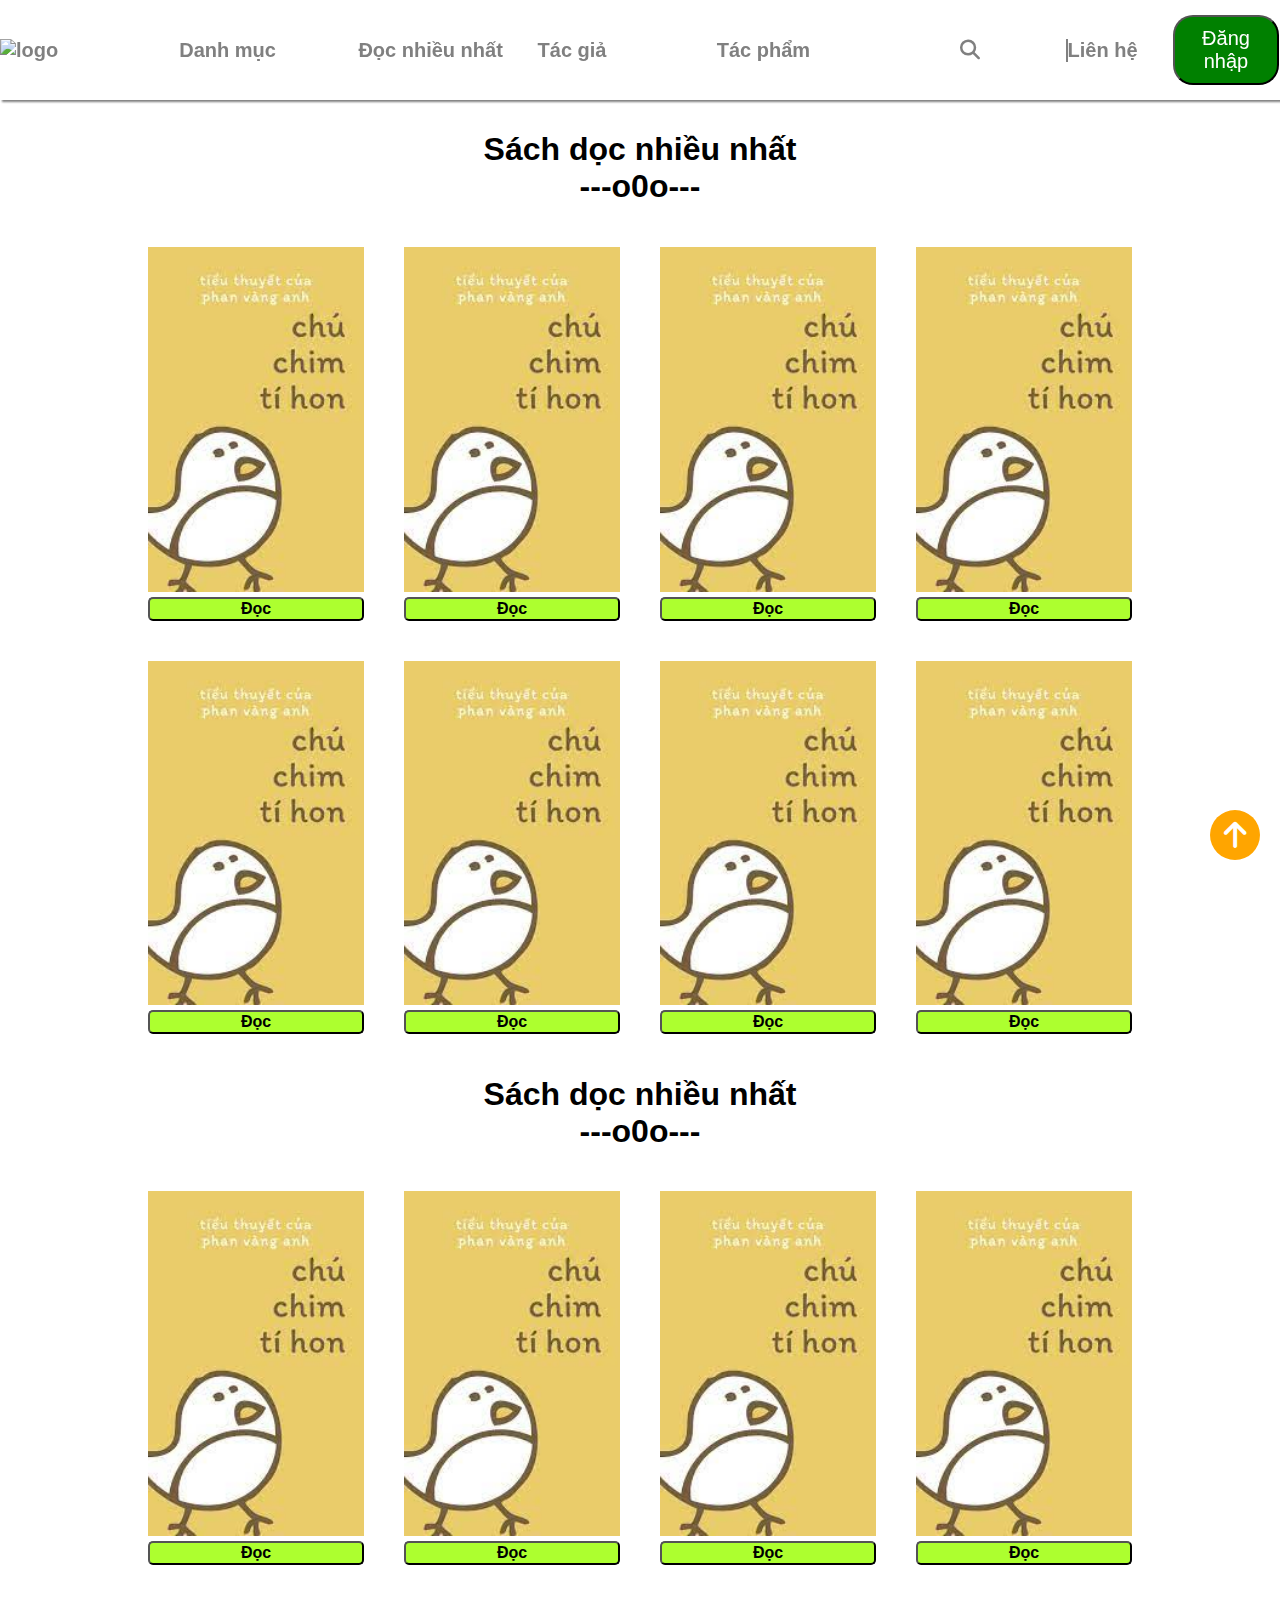
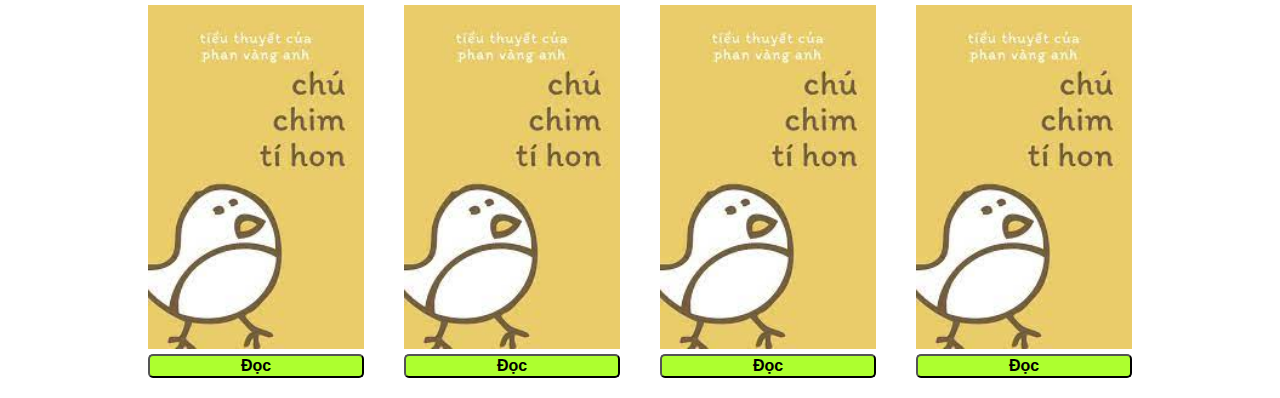
==== index.html @ 818dd052 "Rename thuvien2.html to index.html" ====
<!DOCTYPE html>
<html lang="en">
<head>
    <meta charset="UTF-8">
    <meta http-equiv="X-UA-Compatible" content="IE=edge">
    <meta name="viewport" content="width=device-width, initial-scale=1.0">
    <link rel="stylesheet" href="https://cdnjs.cloudflare.com/ajax/libs/font-awesome/6.1.2/css/all.min.css">
    <link rel="stylesheet" href="thuvien2.css">
    <script src="https://cdnjs.cloudflare.com/ajax/libs/jquery/3.6.0/jquery.min.js"></script>
    <script src="thuvien2.js"></script>
    <title>Document</title>
</head>
<body>
    <header>
        <div>
            <ul class="mainMenu">
                <li><a href="##"> <img src="https://image.shutterstock.com/image-vector/book-logo-260nw-560037460.jpg" alt="logo"></a></li>
                <li><a href="##">Danh mục</a> 
                    <ul class="subMenu">
                        <li> <a href="##"> sản phẩm</a> </li>
                        <li> <a href="##">Sản phẩm</a> </li>
                        <li> <a href="##">Sản phẩm</a> </li>
                    </ul>
                </li>
                <li><a href="##">Đọc nhiều nhất</a> </li>
                <li><a href="##">Tác giả</a> </li>
                <li><a href="##">Tác phẩm</a> </li>
            </ul>
        </div>
        <div>
            <ul class="role">
                <li class="find">
                <a href="##">
                    <i class="fa-solid fa-magnifying-glass"></i>
                </a>
                </li>
                <li > <a href="##">Liên hệ</a>  </li>
                <li><button type="button" id="sign"  style="background-color: green;border-radius: 20px;padding:10px;color: white;font-size: 20px;">Đăng nhập</button></li>
            </ul>
        </div>
    </header>
    <div id="find"><input type="text" value="" placeholder="Nhập tên sách....."><h1></div> 
    <div id="backtop"> <i class="fa-solid fa-arrow-up"></i> </div>
    <div class="fill"></div>
    <section>
        <h1 class="title"> Sách dọc nhiều nhất </h1>
        <div>
            <div class="items">
                <div class="item">
                    <div>
                        <a href="##"> <img src="images/h1.jpg" alt="hinh"></a>
                    <button type="button" id="read">Đọc</button>
                    </div>
                    <div class="subItem" >
                        <h2>Tác giả: <a href="##">Trần Thanh A</a></h2>
                        <h4>NXB:29/12/2003</h4>
                        <h4>Nhà xuất bản:kim đồng</h4>
                        <button type="button" class="subButton">Đọc online</button>
                        <button type="button" class="subButton">Tải về</button>
                    </div>
                </div>
                <div class="item">
                    <div>
                        <a href="##"> <img src="images/h1.jpg" alt="hinh"></a>
                    <button type="button" id="read">Đọc</button>
                    </div>
                    <div class="subItem" >
                        <h2>Tác giả: <a href="##">Trần Thanh A</a></h2>
                        <h4>NXB:29/12/2003</h4>
                        <h4>Nhà xuất bản:kim đồng</h4>
                        <button type="button" class="subButton">Đọc online</button>
                        <button type="button" class="subButton">Tải về</button>
                    </div>
                </div>
                <div class="item">
                    <div>
                        <a href="##"> <img src="images/h1.jpg" alt="hinh"></a>
                    <button type="button" id="read">Đọc</button>
                    </div>
                    <div class="subItem" >
                        <h2>Tác giả: <a href="##">Trần Thanh A</a></h2>
                        <h4>NXB:29/12/2003</h4>
                        <h4>Nhà xuất bản:kim đồng</h4>
                        <button type="button" class="subButton">Đọc online</button>
                        <button type="button" class="subButton">Tải về</button>
                    </div>
                </div>
                <div class="item">
                    <div>
                        <a href="##"> <img src="images/h1.jpg" alt="hinh"></a>
                    <button type="button" id="read">Đọc</button>
                    </div>
                    <div class="subItem" >
                        <h2>Tác giả: <a href="##">Trần Thanh A</a></h2>
                        <h4>NXB:29/12/2003</h4>
                        <h4>Nhà xuất bản:kim đồng</h4>
                        <button type="button" class="subButton">Đọc online</button>
                        <button type="button" class="subButton">Tải về</button>
                    </div>
                </div>
                <div class="item">
                    <div>
                        <a href="##"> <img src="images/h1.jpg" alt="hinh"></a>
                    <button type="button" id="read">Đọc</button>
                    </div>
                    <div class="subItem" >
                        <h2>Tác giả: <a href="##">Trần Thanh A</a></h2>
                        <h4>NXB:29/12/2003</h4>
                        <h4>Nhà xuất bản:kim đồng</h4>
                        <button type="button" class="subButton">Đọc online</button>
                        <button type="button" class="subButton">Tải về</button>
                    </div>
                </div>
                <div class="item">
                    <div>
                        <a href="##"> <img src="images/h1.jpg" alt="hinh"></a>
                    <button type="button" id="read">Đọc</button>
                    </div>
                    <div class="subItem" >
                        <h2>Tác giả: <a href="##">Trần Thanh A</a></h2>
                        <h4>NXB:29/12/2003</h4>
                        <h4>Nhà xuất bản:kim đồng</h4>
                        <button type="button" class="subButton">Đọc online</button>
                        <button type="button" class="subButton">Tải về</button>
                    </div>
                </div>
                <div class="item">
                    <div>
                        <a href="##"> <img src="images/h1.jpg" alt="hinh"></a>
                    <button type="button" id="read">Đọc</button>
                    </div>
                    <div class="subItem" >
                        <h2>Tác giả: <a href="##">Trần Thanh A</a></h2>
                        <h4>NXB:29/12/2003</h4>
                        <h4>Nhà xuất bản:kim đồng</h4>
                        <button type="button" class="subButton">Đọc online</button>
                        <button type="button" class="subButton">Tải về</button>
                    </div>
                </div>
                <div class="item">
                    <div>
                        <a href="##"> <img src="images/h1.jpg" alt="hinh"></a>
                    <button type="button" id="read">Đọc</button>
                    </div>
                    <div class="subItem" >
                        <h2>Tác giả: <a href="##">Trần Thanh A</a></h2>
                        <h4>NXB:29/12/2003</h4>
                        <h4>Nhà xuất bản:kim đồng</h4>
                        <button type="button" class="subButton">Đọc online</button>
                        <button type="button" class="subButton">Tải về</button>
                    </div>
                </div>
            </div>
        </div>
    </section>
    <section>
        <h1 class="title"> Sách dọc nhiều nhất </h1>
        <div>
            <div class="items">
                <div class="item">
                    <div>
                        <a href="##"> <img src="images/h1.jpg" alt="hinh"></a>
                    <button type="button" id="read">Đọc</button>
                    </div>
                    <div class="subItem" >
                        <h2>Tác giả: <a href="##">Trần Thanh A</a></h2>
                        <h4>NXB:29/12/2003</h4>
                        <h4>Nhà xuất bản:kim đồng</h4>
                        <button type="button" class="subButton">Đọc online</button>
                        <button type="button" class="subButton">Tải về</button>
                    </div>
                </div>
                <div class="item">
                    <div>
                        <a href="##"> <img src="images/h1.jpg" alt="hinh"></a>
                    <button type="button" id="read">Đọc</button>
                    </div>
                    <div class="subItem" >
                        <h2>Tác giả: <a href="##">Trần Thanh A</a></h2>
                        <h4>NXB:29/12/2003</h4>
                        <h4>Nhà xuất bản:kim đồng</h4>
                        <button type="button" class="subButton">Đọc online</button>
                        <button type="button" class="subButton">Tải về</button>
                    </div>
                </div>
                <div class="item">
                    <div>
                        <a href="##"> <img src="images/h1.jpg" alt="hinh"></a>
                    <button type="button" id="read">Đọc</button>
                    </div>
                    <div class="subItem" >
                        <h2>Tác giả: <a href="##">Trần Thanh A</a></h2>
                        <h4>NXB:29/12/2003</h4>
                        <h4>Nhà xuất bản:kim đồng</h4>
                        <button type="button" class="subButton">Đọc online</button>
                        <button type="button" class="subButton">Tải về</button>
                    </div>
                </div>
                <div class="item">
                    <div>
                        <a href="##"> <img src="images/h1.jpg" alt="hinh"></a>
                    <button type="button" id="read">Đọc</button>
                    </div>
                    <div class="subItem" >
                        <h2>Tác giả: <a href="##">Trần Thanh A</a></h2>
                        <h4>NXB:29/12/2003</h4>
                        <h4>Nhà xuất bản:kim đồng</h4>
                        <button type="button" class="subButton">Đọc online</button>
                        <button type="button" class="subButton">Tải về</button>
                    </div>
                </div>
                <div class="item">
                    <div>
                        <a href="##"> <img src="images/h1.jpg" alt="hinh"></a>
                    <button type="button" id="read">Đọc</button>
                    </div>
                    <div class="subItem" >
                        <h2>Tác giả: <a href="##">Trần Thanh A</a></h2>
                        <h4>NXB:29/12/2003</h4>
                        <h4>Nhà xuất bản:kim đồng</h4>
                        <button type="button" class="subButton">Đọc online</button>
                        <button type="button" class="subButton">Tải về</button>
                    </div>
                </div>
                <div class="item">
                    <div>
                        <a href="##"> <img src="images/h1.jpg" alt="hinh"></a>
                    <button type="button" id="read">Đọc</button>
                    </div>
                    <div class="subItem" >
                        <h2>Tác giả: <a href="##">Trần Thanh A</a></h2>
                        <h4>NXB:29/12/2003</h4>
                        <h4>Nhà xuất bản:kim đồng</h4>
                        <button type="button" class="subButton">Đọc online</button>
                        <button type="button" class="subButton">Tải về</button>
                    </div>
                </div>
                <div class="item">
                    <div>
                        <a href="##"> <img src="images/h1.jpg" alt="hinh"></a>
                    <button type="button" id="read">Đọc</button>
                    </div>
                    <div class="subItem" >
                        <h2>Tác giả: <a href="##">Trần Thanh A</a></h2>
                        <h4>NXB:29/12/2003</h4>
                        <h4>Nhà xuất bản:kim đồng</h4>
                        <button type="button" class="subButton">Đọc online</button>
                        <button type="button" class="subButton">Tải về</button>
                    </div>
                </div>
                <div class="item">
                    <div>
                        <a href="##"> <img src="images/h1.jpg" alt="hinh"></a>
                    <button type="button" id="read">Đọc</button>
                    </div>
                    <div class="subItem" >
                        <h2>Tác giả: <a href="##">Trần Thanh A</a></h2>
                        <h4>NXB:29/12/2003</h4>
                        <h4>Nhà xuất bản:kim đồng</h4>
                        <button type="button" class="subButton">Đọc online</button>
                        <button type="button" class="subButton">Tải về</button>
                    </div>
                </div>
            </div>
        </div>
    </section>

</body>
</html>
---- thuvien2.css ----
body{
    margin: 0;
    padding: 0;
    font-family: Arial, Helvetica, sans-serif;
}
body ul{
    width: 100%;
    padding: 0;
    margin: 0;
    list-style-type: none;
}
body a{
    color: grey;
    font-weight: bold;
    font-size: 20px;
    text-decoration: none;
}
body a:hover {
    color: black;
}
header{
    z-index: 999999;
    background-color: white;
    position: fixed;
    top: 0;
    box-shadow: 2px 2px 2px gray;
    display: flex;
    width: 100%;
}
header>div:last-child{
    width: 25%;
    margin-left:auto ;
}
header >div:first-child{
    width: 70%;
}
header img{
    width: 100%;
    height: 100px;
}
ul{
    align-items: center;
}
ul.mainMenu{
    height:100px ;
    display: flex;
}
ul.mainMenu >li{
    width: 20%;
}
ul.mainMenu >li >a{
    display: block;
    width: 100%;
    padding: 40px 0px;
}
ul.mainMenu >li:first-child >a{
    padding: 0;
}
ul.subMenu{
    display: none;
    position: absolute;
}
ul.role{
    height: 100px;
    display: flex;
}
ul.role li{
    width: 33%;
}
ul.role li:first-child{
    border-right: 2px solid grey;
}
ul.mainMenu >li:hover ul.subMenu{
    display: block;
}
div#find{
    display: none;
    margin-top: 4px;
    width: 100%;
    position: absolute ;
    top: 102px;
    padding: 0;
}
div#find input[type="text"]{
    color: grey;
    padding: 0;
    font-size: 2em;
    height: 60px;
    width: 100%;
    border-radius: 20px;
    border: 6px grey solid;
    animation: doimauinput 1s ease infinite;
    overflow: hidden;
}
button#sign:hover{
    opacity: 0.7;
}
div#backtop{
    width: 50px;
    height: 50px;
    font-size: 30px;
    background-color: orange;
    color: white;
    display: flex;
    justify-content: center;
    align-items: center;
    border-radius: 50%;
    position: fixed;
    bottom: 40px;
    right: 20px;
}
div.fill{
    width: 100%;
    height: 110px;
}
section{
    text-align: center;
}
h1.title::after{
    content: "---o0o---";
    display: block;
}
section >div{
    width: 100%;
    background-image: url("https://thongtinz.com/wp-content/uploads/2020/08/hinh-nen-phong-canh-33.jpg");
    background-repeat: no-repeat;
    background-position: center;
    background-attachment: fixed;
}
div.items{
    width: 80%;
    margin: 0 auto;
    display: flex;
    flex-wrap: wrap;
    text-align: center;
}
div.item{
    width: 25%;
    padding: 20px;
    box-sizing: border-box;
    position: relative;
}
div.item img{
    width: 100%;
}
button#read{
    width: 100%;
    font-size: 1rem;
    font-weight: bold;
    background-color: greenyellow;
    border-radius: 5px;
    display: block;
}
button#read:hover{
    opacity: 0.7;
}
div.subItem{
    color: yellow;
    background-color: rgba(0, 0, 0, 0.6);
    padding: 0;
    position: absolute;
    top: 15px;
    bottom: 50px;
    left: 20px;
    right: 20px;
    opacity: 0;
    transition: opacity 1s;
}
div.item:hover div.subItem{
    opacity: 1;
}
div.subItem a{
    color: yellow;
}
button.subButton{
    width: 100%;
    font-size: 1rem;
    font-weight: bold;
    background-color: orange;
    border-radius: 5px;
    display: block;
}
button.subButton:hover{
    opacity: 0.7;
}


@keyframes doimauinput {
    from{
        border-color: grey;
    }
    to{
        border-color: pink;
    }
}
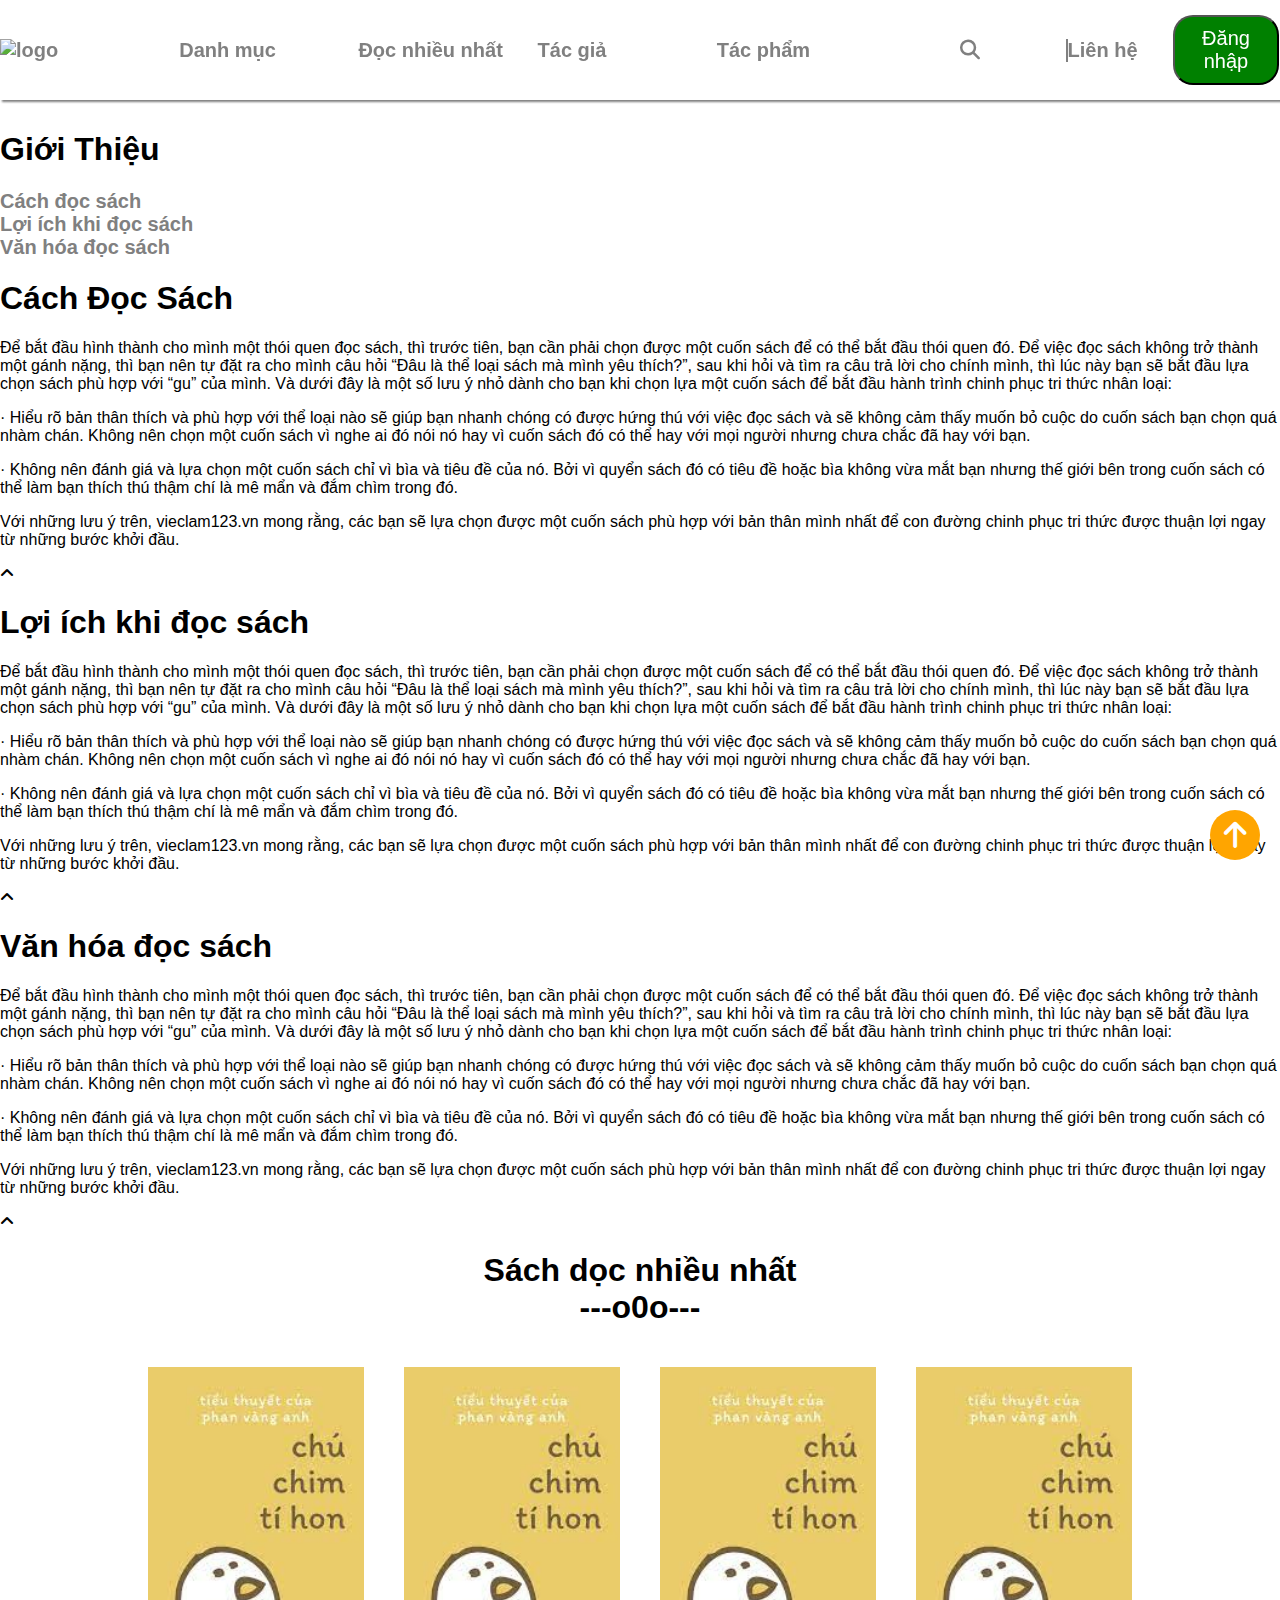
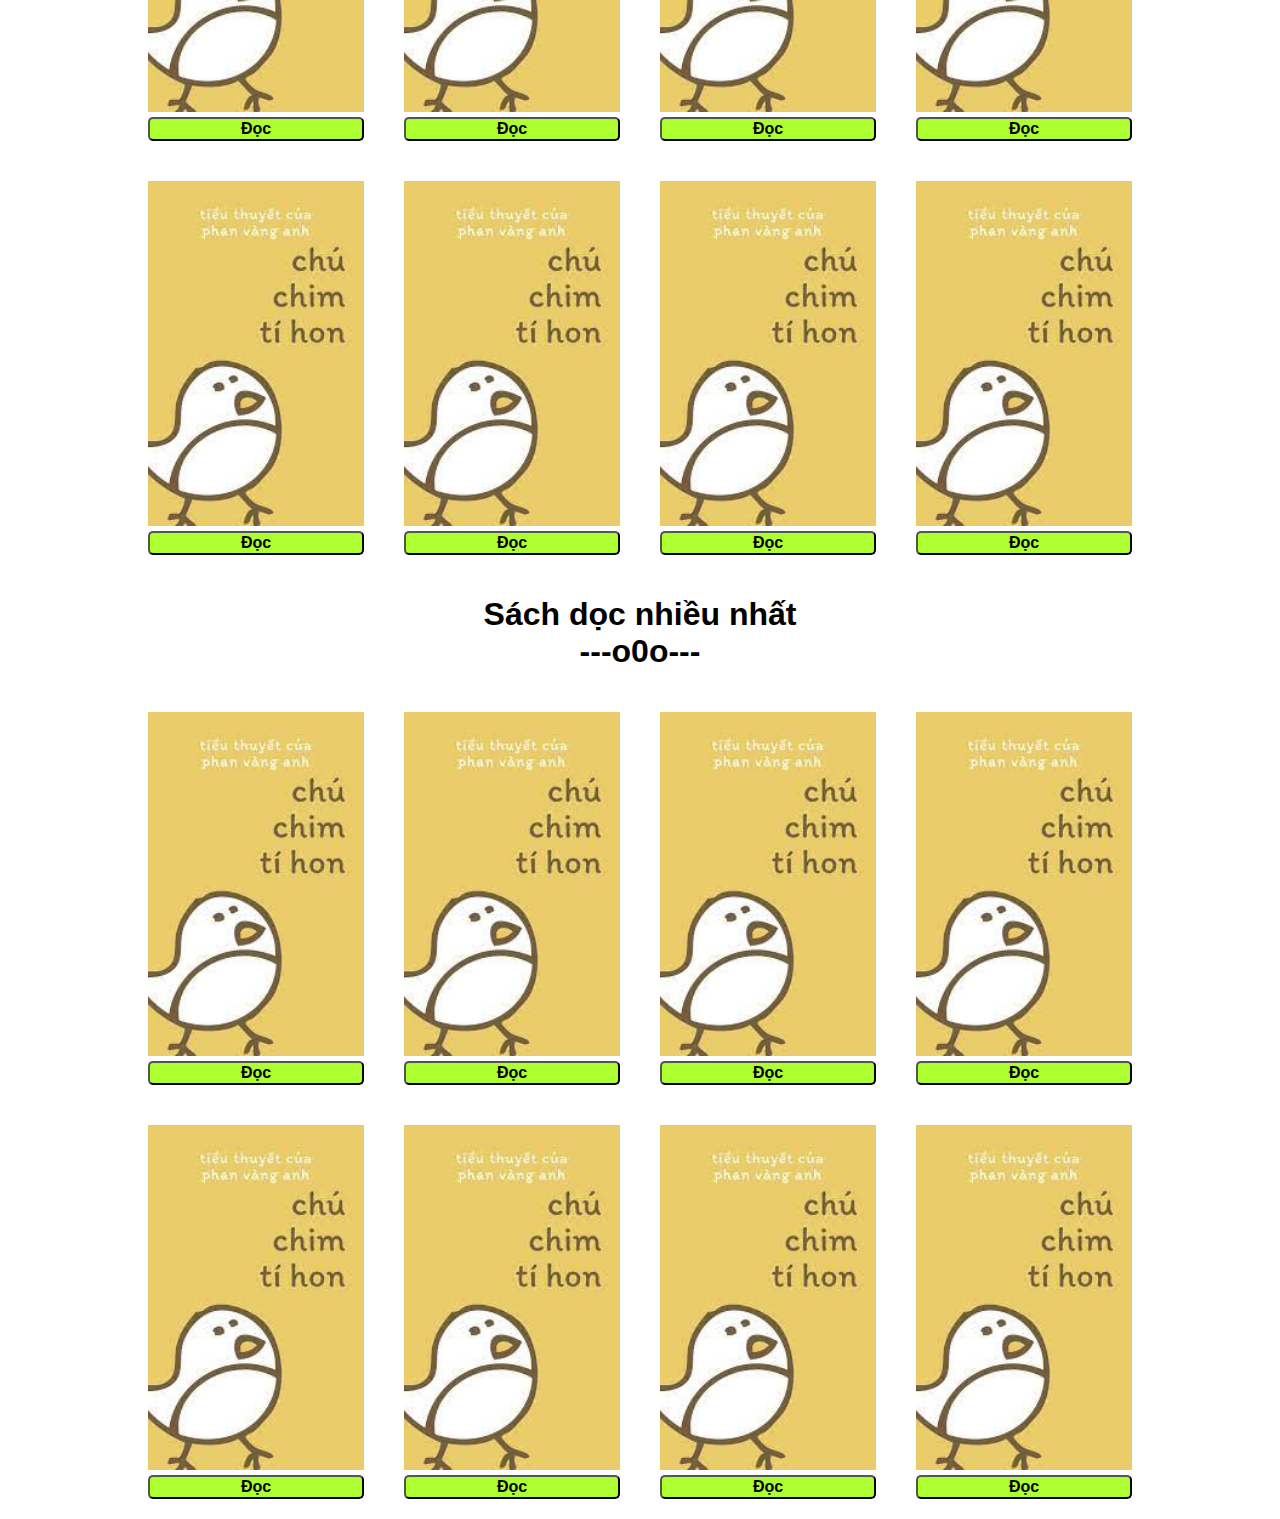
==== commit 43e7b0a2: "Update index.html" ====
--- a/index.html
+++ b/index.html
@@ -14,7 +14,7 @@
     <header>
         <div>
             <ul class="mainMenu">
-                <li><a href="##"> <img src="https://image.shutterstock.com/image-vector/book-logo-260nw-560037460.jpg" alt="logo"></a></li>
+                <li ><a href="##"> <img src="https://image.shutterstock.com/image-vector/book-logo-260nw-560037460.jpg" alt="logo"></a></li>
                 <li><a href="##">Danh mục</a> 
                     <ul class="subMenu">
                         <li> <a href="##"> sản phẩm</a> </li>
@@ -42,6 +42,42 @@
     <div id="find"><input type="text" value="" placeholder="Nhập tên sách....."><h1></div> 
     <div id="backtop"> <i class="fa-solid fa-arrow-up"></i> </div>
     <div class="fill"></div>
+    <nav>
+        <div class="intro" style="display: flex;" >
+            <ul class="introContent" >
+                <li><h1>Giới Thiệu</h1></li>
+                <li class="active"><a href="#tab1">Cách đọc sách</a></li>
+                <li><a href="#tab2">Lợi ích khi đọc sách</a></li>
+                <li><a href="#tab3">Văn hóa đọc sách</a></li>
+            </ul>
+        </div>
+        <div class="tabIntro">
+            <div id="tab1" class="introItem">
+                <h1>Cách Đọc Sách</h1>
+                <p>Để bắt đầu hình thành cho mình một thói quen đọc sách, thì trước tiên, bạn cần phải chọn được một cuốn sách để có thể bắt đầu thói quen đó. Để việc đọc sách không trở thành một gánh nặng, thì bạn nên tự đặt ra cho mình câu hỏi “Đâu là thể loại sách mà mình yêu thích?”, sau khi hỏi và tìm ra câu trả lời cho chính mình, thì lúc này bạn sẽ bắt đầu lựa chọn sách phù hợp với “gu” của mình. Và dưới đây là một số lưu ý nhỏ dành cho bạn khi chọn lựa một cuốn sách để bắt đầu hành trình chinh phục tri thức nhân loại:</p>
+                <p> · Hiểu rõ bản thân thích và phù hợp với thể loại nào sẽ giúp bạn nhanh chóng có được hứng thú với việc đọc sách và sẽ không cảm thấy muốn bỏ cuộc do cuốn sách bạn chọn quá nhàm chán. Không nên chọn một cuốn sách vì nghe ai đó nói nó hay vì cuốn sách đó có thể hay với mọi người nhưng chưa chắc đã hay với bạn.</p>
+                <p>· Không nên đánh giá và lựa chọn một cuốn sách chỉ vì bìa và tiêu đề của nó. Bởi vì quyển sách đó có tiêu đề hoặc bìa không vừa mắt bạn nhưng thế giới bên trong cuốn sách có thể làm bạn thích thú thậm chí là mê mẩn và đắm chìm trong đó.</p>
+                <p>Với những lưu ý trên, vieclam123.vn mong rằng, các bạn sẽ lựa chọn được một cuốn sách phù hợp với bản thân mình nhất để con đường chinh phục tri thức được thuận lợi ngay từ những bước khởi đầu.</p>
+                <div class="close"><i class="fa-solid fa-angle-up"></i> </div>
+            </div>
+            <div id="tab2" class="introItem">
+                <h1>Lợi ích khi đọc sách</h1>
+                <p>Để bắt đầu hình thành cho mình một thói quen đọc sách, thì trước tiên, bạn cần phải chọn được một cuốn sách để có thể bắt đầu thói quen đó. Để việc đọc sách không trở thành một gánh nặng, thì bạn nên tự đặt ra cho mình câu hỏi “Đâu là thể loại sách mà mình yêu thích?”, sau khi hỏi và tìm ra câu trả lời cho chính mình, thì lúc này bạn sẽ bắt đầu lựa chọn sách phù hợp với “gu” của mình. Và dưới đây là một số lưu ý nhỏ dành cho bạn khi chọn lựa một cuốn sách để bắt đầu hành trình chinh phục tri thức nhân loại:</p>
+                <p> · Hiểu rõ bản thân thích và phù hợp với thể loại nào sẽ giúp bạn nhanh chóng có được hứng thú với việc đọc sách và sẽ không cảm thấy muốn bỏ cuộc do cuốn sách bạn chọn quá nhàm chán. Không nên chọn một cuốn sách vì nghe ai đó nói nó hay vì cuốn sách đó có thể hay với mọi người nhưng chưa chắc đã hay với bạn.</p>
+                <p>· Không nên đánh giá và lựa chọn một cuốn sách chỉ vì bìa và tiêu đề của nó. Bởi vì quyển sách đó có tiêu đề hoặc bìa không vừa mắt bạn nhưng thế giới bên trong cuốn sách có thể làm bạn thích thú thậm chí là mê mẩn và đắm chìm trong đó.</p>
+                <p>Với những lưu ý trên, vieclam123.vn mong rằng, các bạn sẽ lựa chọn được một cuốn sách phù hợp với bản thân mình nhất để con đường chinh phục tri thức được thuận lợi ngay từ những bước khởi đầu.</p>
+                <div class="close"><i class="fa-solid fa-angle-up"></i> </div>
+            </div>
+            <div  id="tab3" class="introItem">
+                <h1>Văn hóa đọc sách</h1>
+                <p>Để bắt đầu hình thành cho mình một thói quen đọc sách, thì trước tiên, bạn cần phải chọn được một cuốn sách để có thể bắt đầu thói quen đó. Để việc đọc sách không trở thành một gánh nặng, thì bạn nên tự đặt ra cho mình câu hỏi “Đâu là thể loại sách mà mình yêu thích?”, sau khi hỏi và tìm ra câu trả lời cho chính mình, thì lúc này bạn sẽ bắt đầu lựa chọn sách phù hợp với “gu” của mình. Và dưới đây là một số lưu ý nhỏ dành cho bạn khi chọn lựa một cuốn sách để bắt đầu hành trình chinh phục tri thức nhân loại:</p>
+                <p> · Hiểu rõ bản thân thích và phù hợp với thể loại nào sẽ giúp bạn nhanh chóng có được hứng thú với việc đọc sách và sẽ không cảm thấy muốn bỏ cuộc do cuốn sách bạn chọn quá nhàm chán. Không nên chọn một cuốn sách vì nghe ai đó nói nó hay vì cuốn sách đó có thể hay với mọi người nhưng chưa chắc đã hay với bạn.</p>
+                <p>· Không nên đánh giá và lựa chọn một cuốn sách chỉ vì bìa và tiêu đề của nó. Bởi vì quyển sách đó có tiêu đề hoặc bìa không vừa mắt bạn nhưng thế giới bên trong cuốn sách có thể làm bạn thích thú thậm chí là mê mẩn và đắm chìm trong đó.</p>
+                <p>Với những lưu ý trên, vieclam123.vn mong rằng, các bạn sẽ lựa chọn được một cuốn sách phù hợp với bản thân mình nhất để con đường chinh phục tri thức được thuận lợi ngay từ những bước khởi đầu.</p>
+                <div class="close"><i class="fa-solid fa-angle-up"></i> </div>
+            </div>
+        </div>
+    </nav>
     <section>
         <h1 class="title"> Sách dọc nhiều nhất </h1>
         <div>
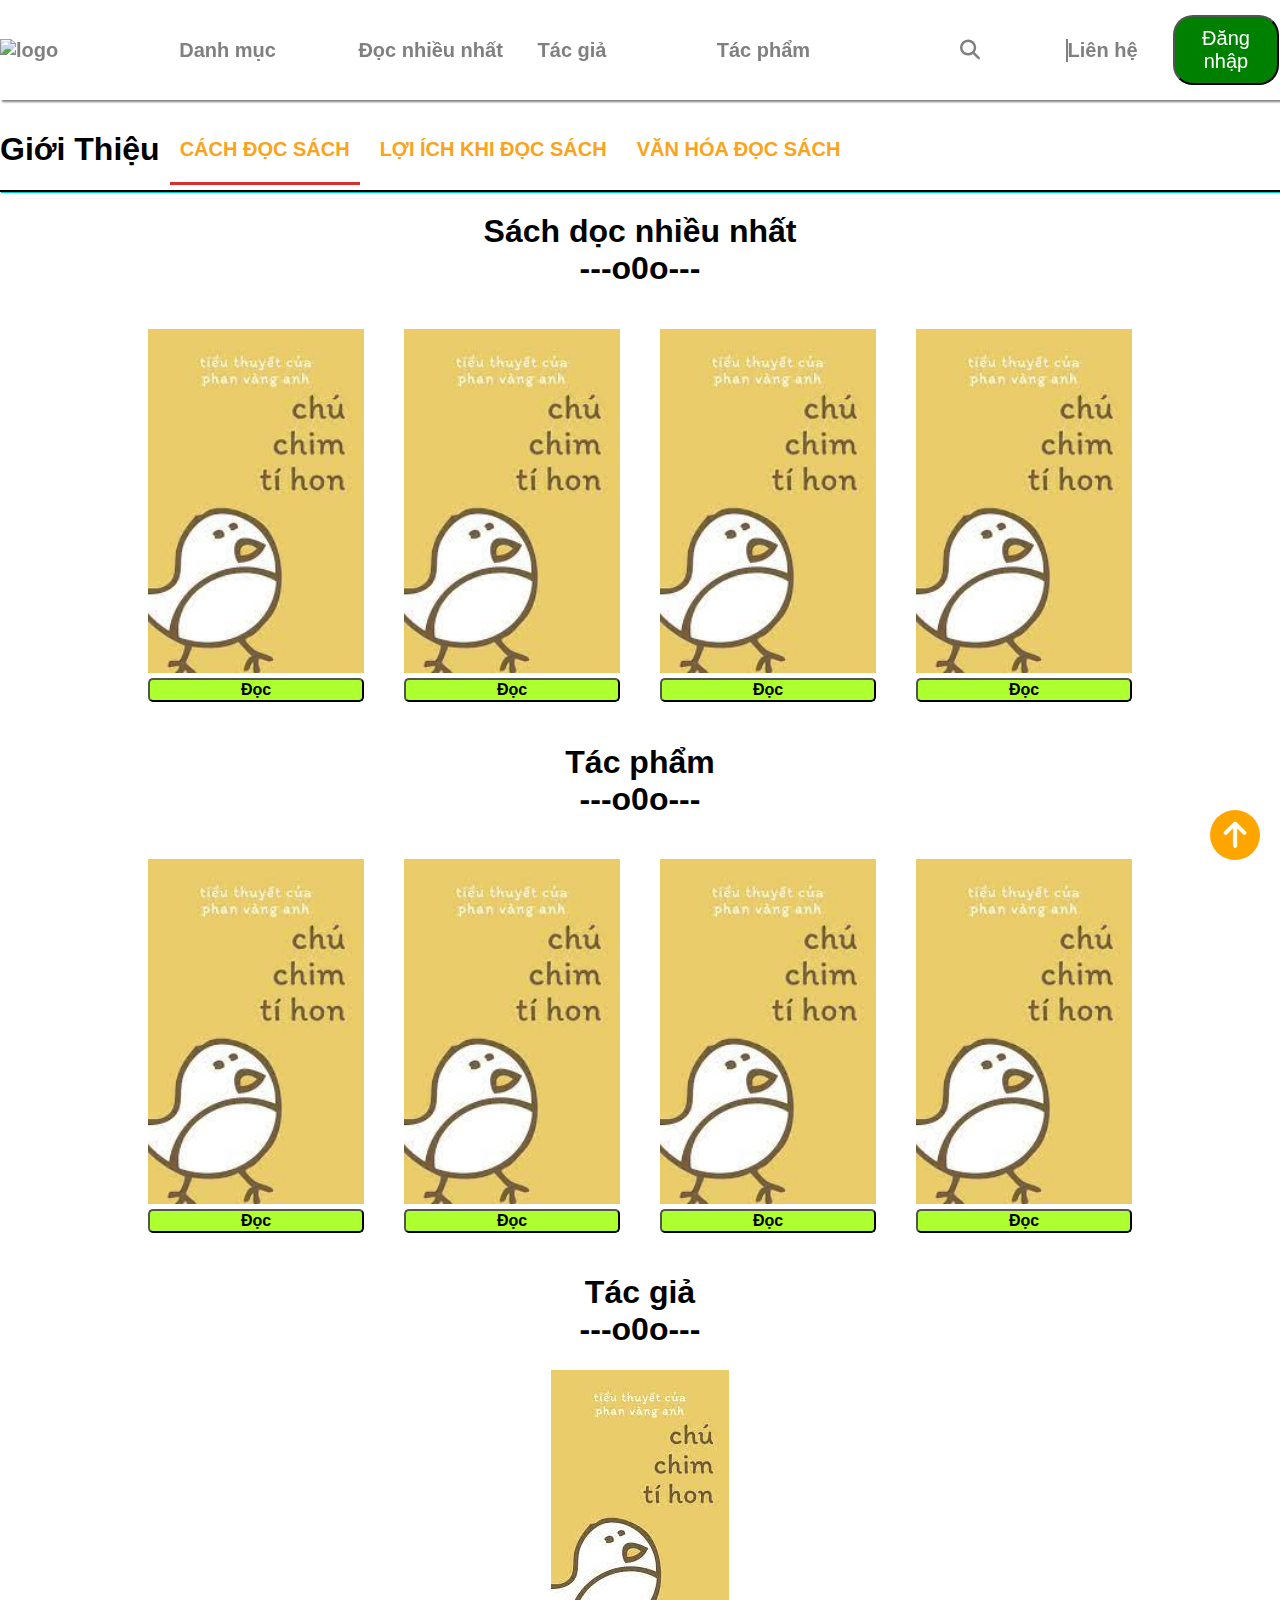
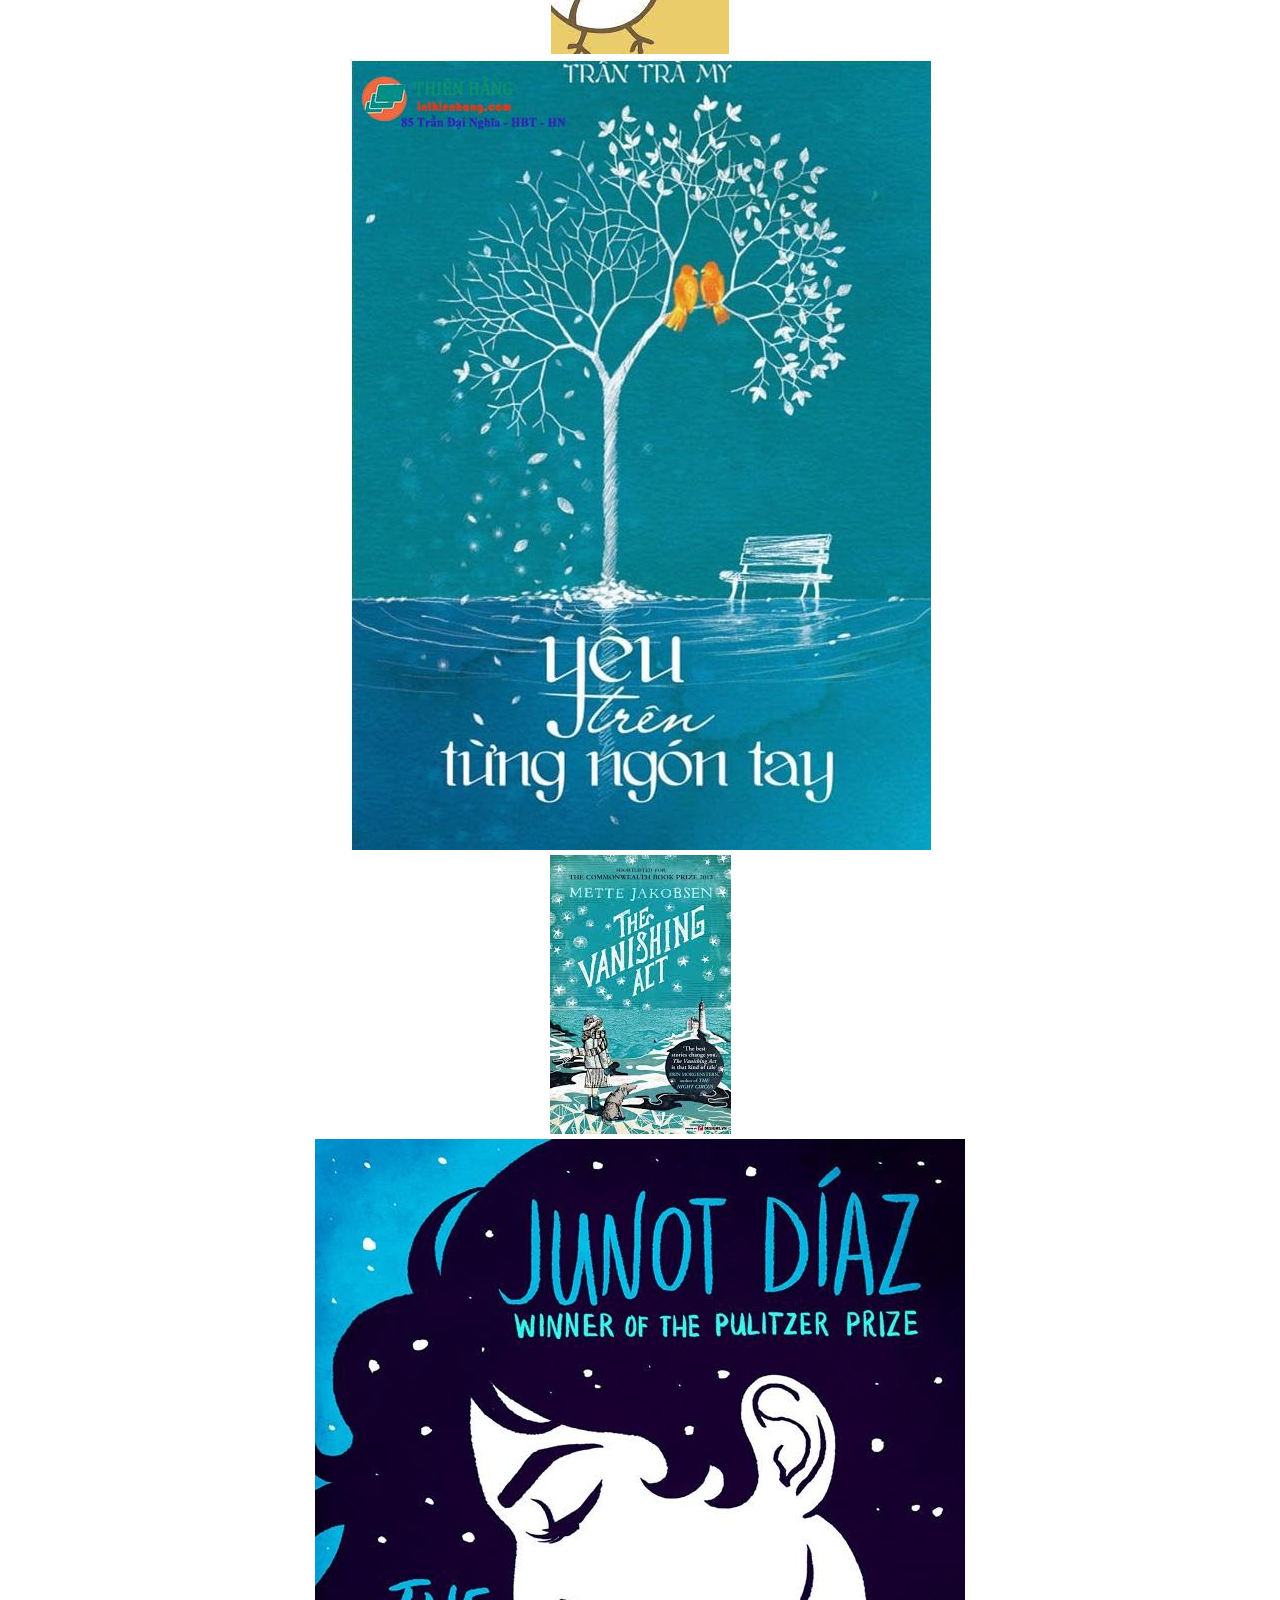
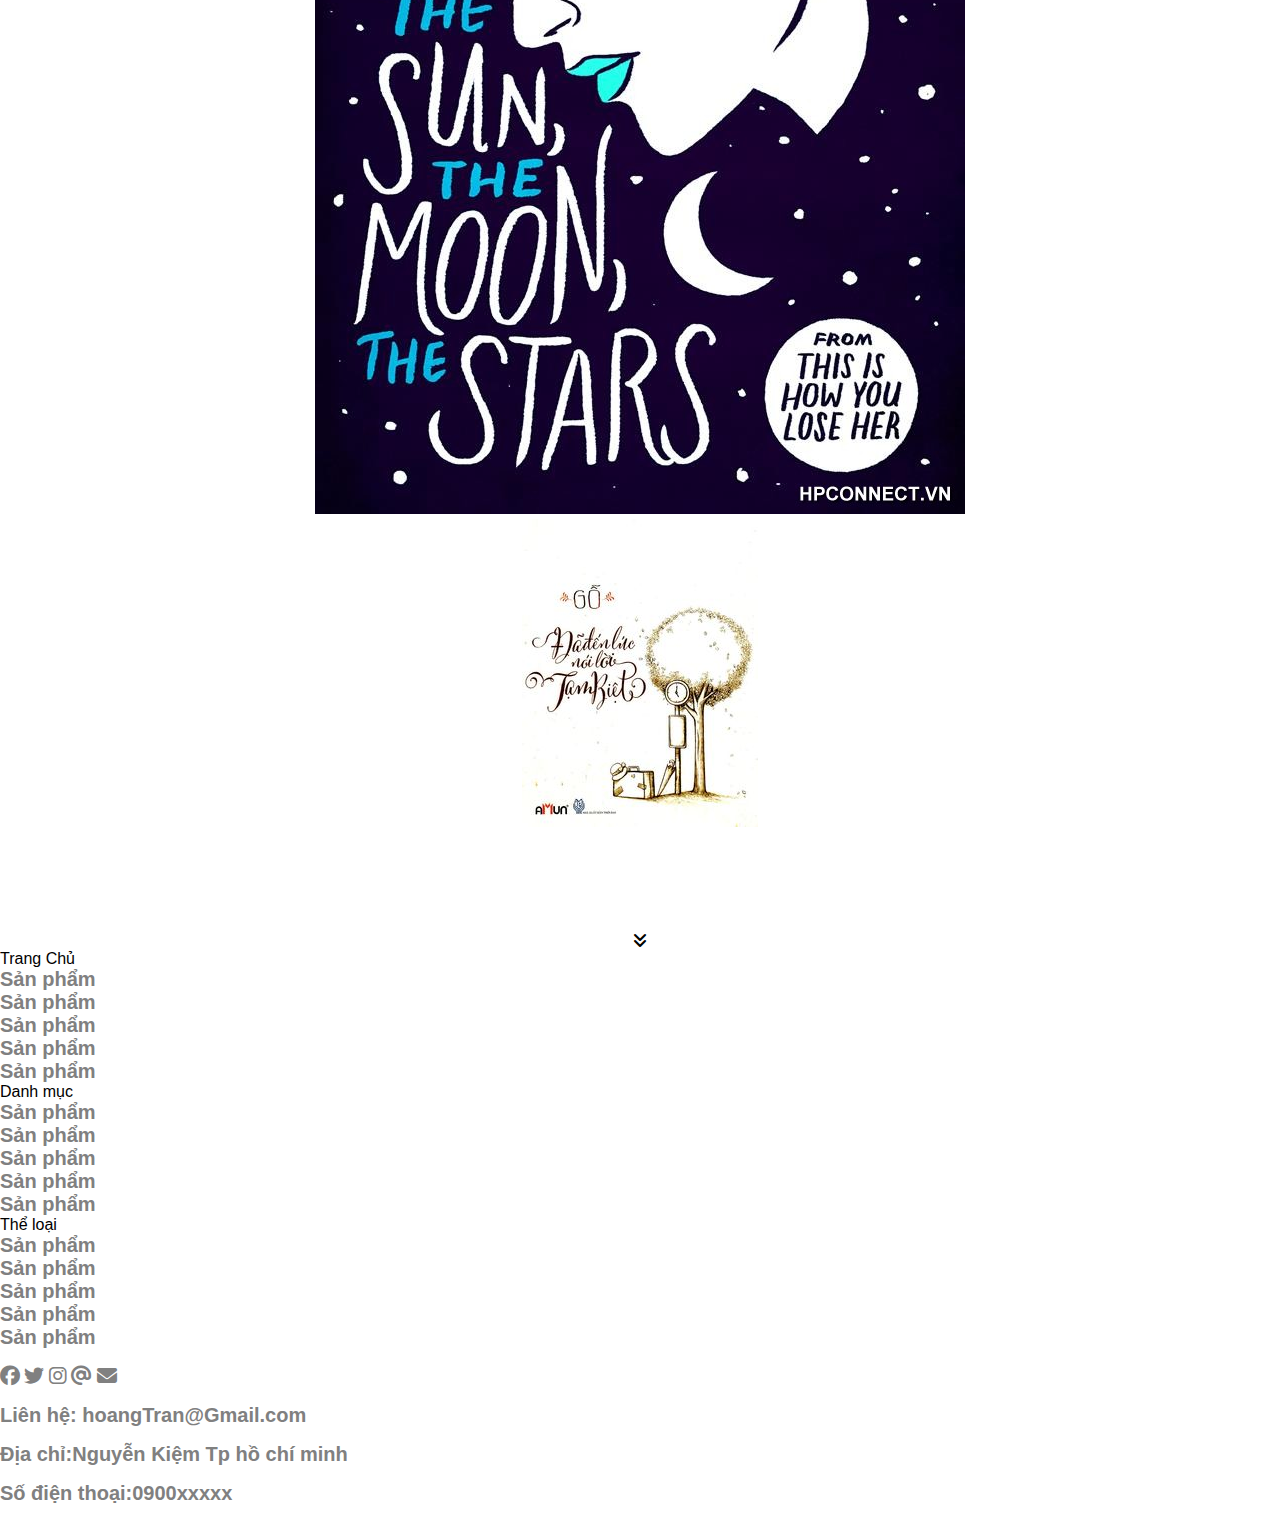
==== commit 24ec0aa8: "Update index.html" ====
--- a/index.html
+++ b/index.html
@@ -22,9 +22,9 @@
                         <li> <a href="##">Sản phẩm</a> </li>
                     </ul>
                 </li>
-                <li><a href="##">Đọc nhiều nhất</a> </li>
-                <li><a href="##">Tác giả</a> </li>
-                <li><a href="##">Tác phẩm</a> </li>
+                <li><a href="#sachDocNhieuNhat">Đọc nhiều nhất</a> </li>
+                <li><a href="#tacGia">Tác giả</a> </li>
+                <li><a href="#tacPham">Tác phẩm</a> </li>
             </ul>
         </div>
         <div>
@@ -79,61 +79,10 @@
         </div>
     </nav>
     <section>
-        <h1 class="title"> Sách dọc nhiều nhất </h1>
+        <h1 class="title" id="sachDocNhieuNhat"> Sách dọc nhiều nhất </h1>
         <div>
             <div class="items">
-                <div class="item">
-                    <div>
-                        <a href="##"> <img src="images/h1.jpg" alt="hinh"></a>
-                    <button type="button" id="read">Đọc</button>
-                    </div>
-                    <div class="subItem" >
-                        <h2>Tác giả: <a href="##">Trần Thanh A</a></h2>
-                        <h4>NXB:29/12/2003</h4>
-                        <h4>Nhà xuất bản:kim đồng</h4>
-                        <button type="button" class="subButton">Đọc online</button>
-                        <button type="button" class="subButton">Tải về</button>
-                    </div>
-                </div>
-                <div class="item">
-                    <div>
-                        <a href="##"> <img src="images/h1.jpg" alt="hinh"></a>
-                    <button type="button" id="read">Đọc</button>
-                    </div>
-                    <div class="subItem" >
-                        <h2>Tác giả: <a href="##">Trần Thanh A</a></h2>
-                        <h4>NXB:29/12/2003</h4>
-                        <h4>Nhà xuất bản:kim đồng</h4>
-                        <button type="button" class="subButton">Đọc online</button>
-                        <button type="button" class="subButton">Tải về</button>
-                    </div>
-                </div>
-                <div class="item">
-                    <div>
-                        <a href="##"> <img src="images/h1.jpg" alt="hinh"></a>
-                    <button type="button" id="read">Đọc</button>
-                    </div>
-                    <div class="subItem" >
-                        <h2>Tác giả: <a href="##">Trần Thanh A</a></h2>
-                        <h4>NXB:29/12/2003</h4>
-                        <h4>Nhà xuất bản:kim đồng</h4>
-                        <button type="button" class="subButton">Đọc online</button>
-                        <button type="button" class="subButton">Tải về</button>
-                    </div>
-                </div>
-                <div class="item">
-                    <div>
-                        <a href="##"> <img src="images/h1.jpg" alt="hinh"></a>
-                    <button type="button" id="read">Đọc</button>
-                    </div>
-                    <div class="subItem" >
-                        <h2>Tác giả: <a href="##">Trần Thanh A</a></h2>
-                        <h4>NXB:29/12/2003</h4>
-                        <h4>Nhà xuất bản:kim đồng</h4>
-                        <button type="button" class="subButton">Đọc online</button>
-                        <button type="button" class="subButton">Tải về</button>
-                    </div>
-                </div>
+                
                 <div class="item">
                     <div>
                         <a href="##"> <img src="images/h1.jpg" alt="hinh"></a>
@@ -190,61 +139,10 @@
         </div>
     </section>
     <section>
-        <h1 class="title"> Sách dọc nhiều nhất </h1>
+        <h1 id="tacPham" class="title"> Tác phẩm </h1>
         <div>
             <div class="items">
-                <div class="item">
-                    <div>
-                        <a href="##"> <img src="images/h1.jpg" alt="hinh"></a>
-                    <button type="button" id="read">Đọc</button>
-                    </div>
-                    <div class="subItem" >
-                        <h2>Tác giả: <a href="##">Trần Thanh A</a></h2>
-                        <h4>NXB:29/12/2003</h4>
-                        <h4>Nhà xuất bản:kim đồng</h4>
-                        <button type="button" class="subButton">Đọc online</button>
-                        <button type="button" class="subButton">Tải về</button>
-                    </div>
-                </div>
-                <div class="item">
-                    <div>
-                        <a href="##"> <img src="images/h1.jpg" alt="hinh"></a>
-                    <button type="button" id="read">Đọc</button>
-                    </div>
-                    <div class="subItem" >
-                        <h2>Tác giả: <a href="##">Trần Thanh A</a></h2>
-                        <h4>NXB:29/12/2003</h4>
-                        <h4>Nhà xuất bản:kim đồng</h4>
-                        <button type="button" class="subButton">Đọc online</button>
-                        <button type="button" class="subButton">Tải về</button>
-                    </div>
-                </div>
-                <div class="item">
-                    <div>
-                        <a href="##"> <img src="images/h1.jpg" alt="hinh"></a>
-                    <button type="button" id="read">Đọc</button>
-                    </div>
-                    <div class="subItem" >
-                        <h2>Tác giả: <a href="##">Trần Thanh A</a></h2>
-                        <h4>NXB:29/12/2003</h4>
-                        <h4>Nhà xuất bản:kim đồng</h4>
-                        <button type="button" class="subButton">Đọc online</button>
-                        <button type="button" class="subButton">Tải về</button>
-                    </div>
-                </div>
-                <div class="item">
-                    <div>
-                        <a href="##"> <img src="images/h1.jpg" alt="hinh"></a>
-                    <button type="button" id="read">Đọc</button>
-                    </div>
-                    <div class="subItem" >
-                        <h2>Tác giả: <a href="##">Trần Thanh A</a></h2>
-                        <h4>NXB:29/12/2003</h4>
-                        <h4>Nhà xuất bản:kim đồng</h4>
-                        <button type="button" class="subButton">Đọc online</button>
-                        <button type="button" class="subButton">Tải về</button>
-                    </div>
-                </div>
+                
                 <div class="item">
                     <div>
                         <a href="##"> <img src="images/h1.jpg" alt="hinh"></a>
@@ -300,6 +198,82 @@
             </div>
         </div>
     </section>
-
+    <section class="tacGia" >
+        <h1 id="tacGia" class="title" > Tác giả </h1>
+        <div style="width: 80%;margin: 0 auto;">
+            <div>
+                <a href="##"> <img src="images/h1.jpg" alt=""> </a>
+                
+            </div>
+            <div>
+                <div>
+                    <a href="##"> <img src="images/h2.jpg" alt=""> </a>
+                    
+                </div>
+                <div>
+                    <a href="##"> <img src="images/h3.jpg" alt=""> </a>
+                    
+                </div>
+                <div>
+                    <a href="##"> <img src="images/h4.jpg" alt=""> </a>
+                    
+                </div>
+                <div>
+                    <a href="##"> <img src="images/h5.jpg" alt=""> </a>
+                    
+                </div>
+            </div>
+        </div>
+    </section>
+    <div style="width: 100%;text-align: center;margin-top: 100px ;">
+        <div class="buttonFooter" >
+            <i class="fa-solid fa-angles-down"></i>
+        </div>
+    </div>
+    <footer>
+        <div class="footInfo">
+            <div>
+                <ul>
+                    <li class="footTitle" >Trang Chủ</li>
+                    <li><a href="##">Sản phẩm </a></li>
+                    <li><a href="##">Sản phẩm </a></li>
+                    <li><a href="##">Sản phẩm </a></li>
+                    <li><a href="##">Sản phẩm </a></li>
+                    <li><a href="##">Sản phẩm </a></li>
+                </ul>
+            </div>
+            <div>
+                <ul>
+                    <li class="footTitle" >Danh mục</li>
+                    <li><a href="##">Sản phẩm </a></li>
+                    <li><a href="##">Sản phẩm </a></li>
+                    <li><a href="##">Sản phẩm </a></li>
+                    <li><a href="##">Sản phẩm </a></li>
+                    <li><a href="##">Sản phẩm </a></li>
+                </ul>
+            </div>
+            <div>
+                <ul>
+                    <li class="footTitle" >Thể loại</li>
+                    <li><a href="##">Sản phẩm </a></li>
+                    <li><a href="##">Sản phẩm </a></li>
+                    <li><a href="##">Sản phẩm </a></li>
+                    <li><a href="##">Sản phẩm </a></li>
+                    <li><a href="##">Sản phẩm </a></li>
+                </ul>
+            </div>
+        </div>
+        <div>
+            <p><a href="#"><i class="fa-brands fa-facebook"></i></a> 
+                <a href="##"><i class="fa-brands fa-twitter"></i></a> 
+                <a href="##"><i class="fa-brands fa-instagram"></i></a>
+                <a href="##"><i class="fa-solid fa-at"></i></a>
+                <a href="##"><i class="fa-solid fa-envelope"></i></a>
+            </p>
+            <p><a href="##">Liên hệ: hoangTran@Gmail.com </a></p>
+            <p><a href="##">Địa chỉ:Nguyễn Kiệm Tp hồ chí minh </a></p>
+            <p><a href="##">Số điện thoại:0900xxxxx </a></p>
+        </div>
+    </footer>
 </body>
 </html>
--- a/thuvien2.css
+++ b/thuvien2.css
@@ -184,7 +184,59 @@
     opacity: 0.7;
 }
 
-
+ul.introContent{
+    width: 100%;
+    display: flex;
+    padding: 0;
+    margin: 0;
+    border-bottom: 2px solid ;
+    box-shadow: 1px 1px 1px  #00cec9;
+}
+ul.introContent li {
+    margin-right: 10px;
+    position: relative;
+}
+ul.introContent li a{
+    color: #faa31b;
+    display: block;
+    width: 100%;
+    padding: 0;
+    text-transform: uppercase;
+    padding: 10px;
+}
+ul.introContent li a::after{
+    content: "";
+    display: block;
+    width: 100%;
+    position: absolute;
+    height: 3px;
+    background-color: transparent;
+    left: 0;
+    bottom: -14px;
+}
+ul.introContent li.active a::after{
+    background-color:#d63031 ;
+}
+ul.introContent li:hover a::after{
+    background-color:#d63031 ;
+}
+div.introItem{
+    padding: 10px;
+    box-shadow: 1px 1px 1px grey ;
+}
+div.close{
+    width: 30px;
+    height: 30px;
+    border-radius: 50%;
+    background-color: #faa31b;
+    color: white;
+    display: flex;
+    justify-content: center;
+    margin: 0px auto;
+}
+div.close{
+    cursor: pointer;
+}
 @keyframes doimauinput {
     from{
         border-color: grey;
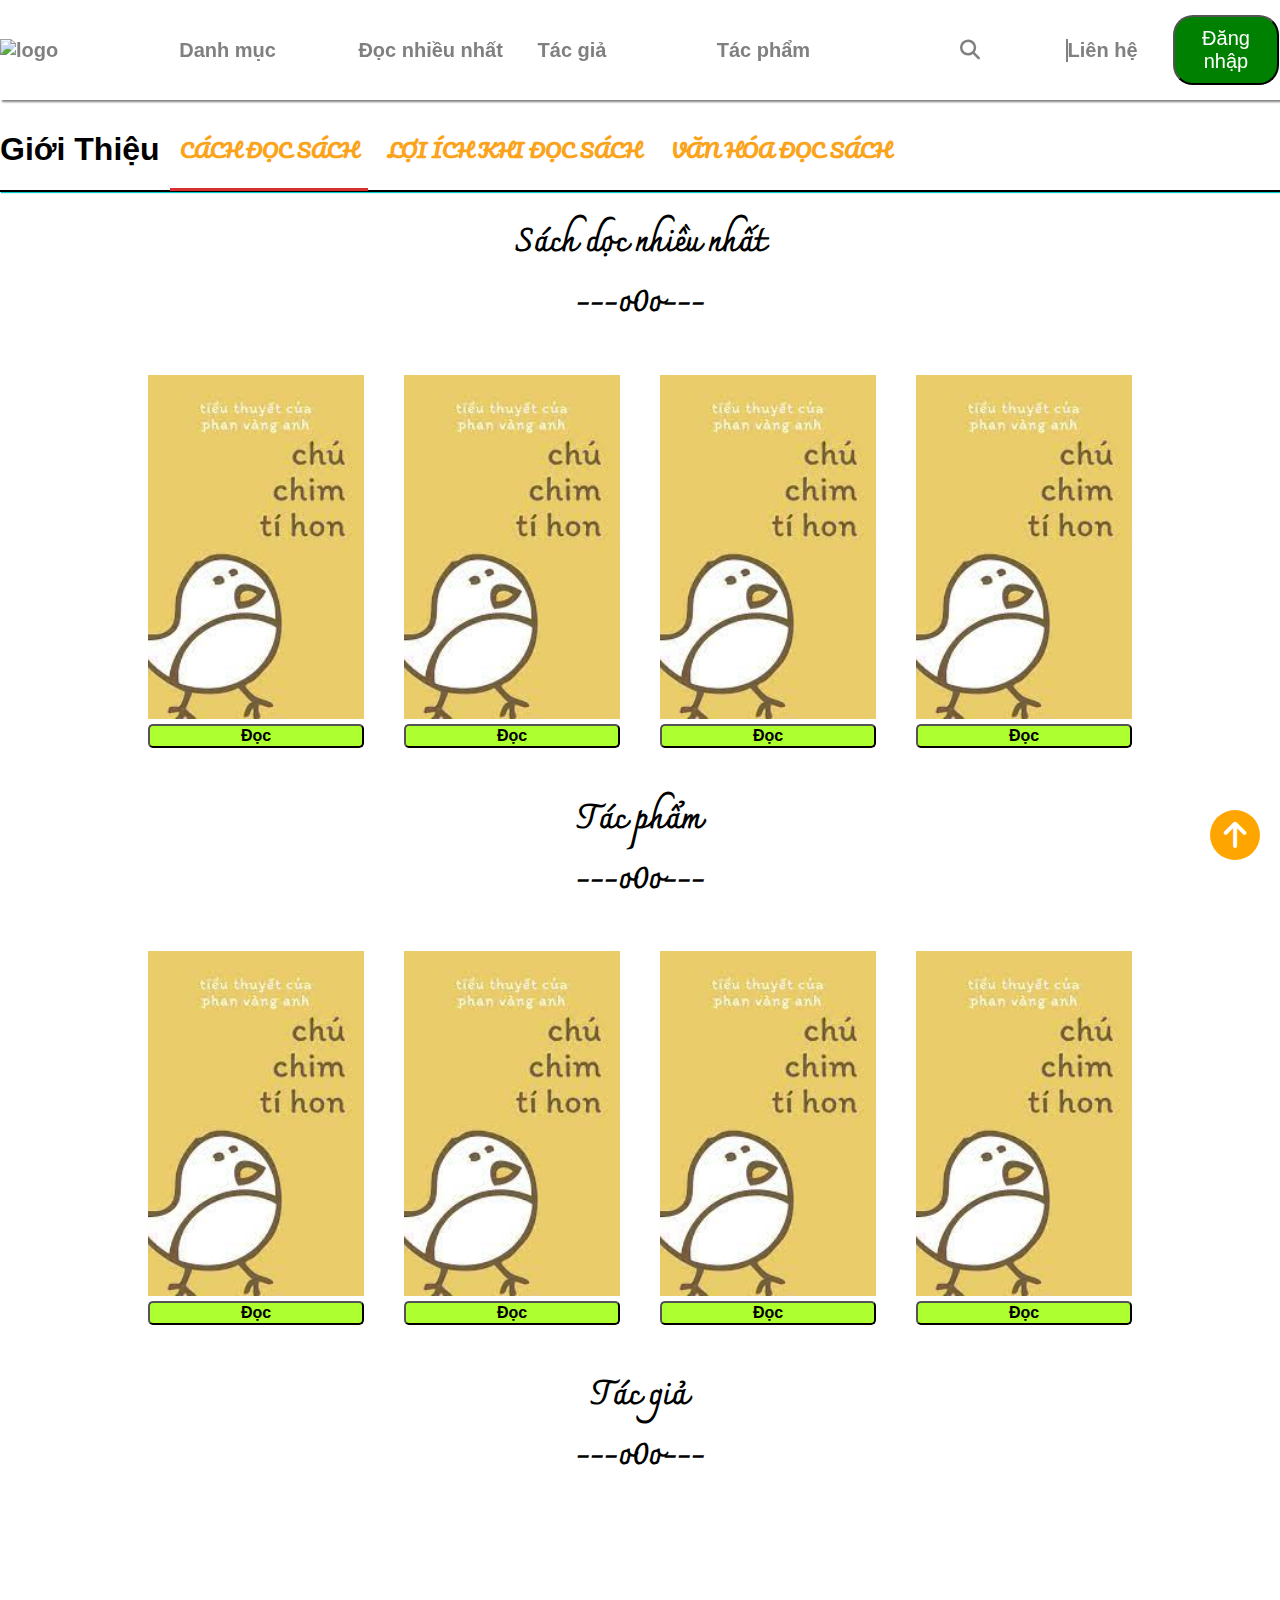
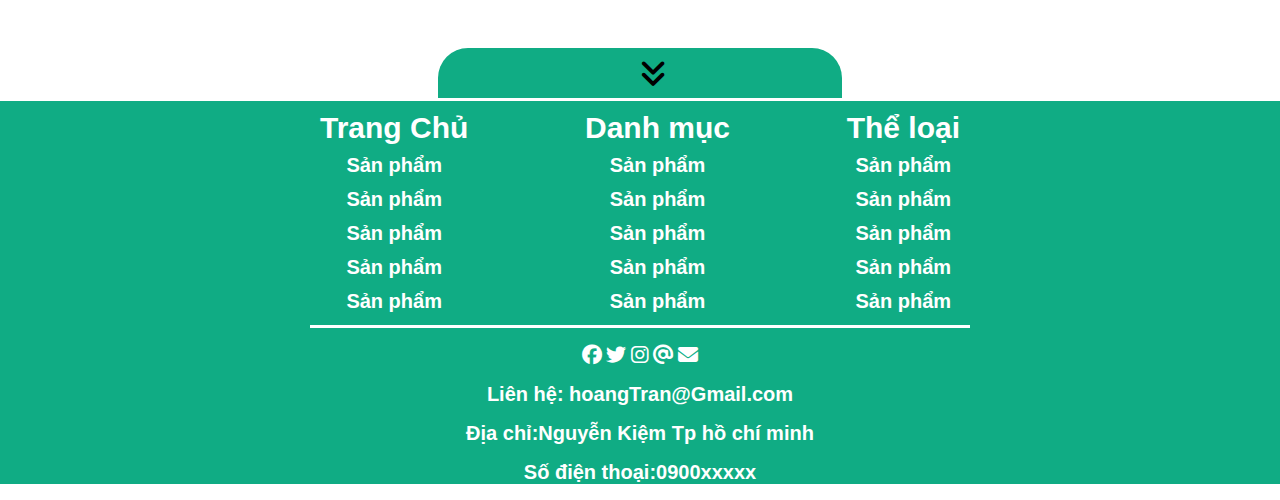
==== commit b73b192a: "Update index.html" ====
--- a/index.html
+++ b/index.html
@@ -32,14 +32,14 @@
                 <li class="find">
                 <a href="##">
                     <i class="fa-solid fa-magnifying-glass"></i>
+                    <div id="find"><input type="text" value="" placeholder="Nhập tên sách....."><h1></div>
                 </a>
                 </li>
                 <li > <a href="##">Liên hệ</a>  </li>
                 <li><button type="button" id="sign"  style="background-color: green;border-radius: 20px;padding:10px;color: white;font-size: 20px;">Đăng nhập</button></li>
             </ul>
         </div>
-    </header>
-    <div id="find"><input type="text" value="" placeholder="Nhập tên sách....."><h1></div> 
+    </header> 
     <div id="backtop"> <i class="fa-solid fa-arrow-up"></i> </div>
     <div class="fill"></div>
     <nav>
--- a/thuvien2.css
+++ b/thuvien2.css
@@ -2,6 +2,14 @@
     margin: 0;
     padding: 0;
     font-family: Arial, Helvetica, sans-serif;
+}
+@font-face {
+    font-family: fontTab;
+    src: url(font/Pacifico-Regular.ttf);
+}
+@font-face {
+    font-family: fontTittle;
+    src: url(font/Charmonman-Regular.ttf);
 }
 body ul{
     width: 100%;
@@ -133,6 +141,9 @@
     display: flex;
     flex-wrap: wrap;
     text-align: center;
+}
+h1.title{
+    font-family: fontTittle;
 }
 div.item{
     width: 25%;
@@ -203,6 +214,7 @@
     padding: 0;
     text-transform: uppercase;
     padding: 10px;
+    font-family: fontTab;
 }
 ul.introContent li a::after{
     content: "";
@@ -223,6 +235,9 @@
 div.introItem{
     padding: 10px;
     box-shadow: 1px 1px 1px grey ;
+}
+.introItem >h1{
+    animation: doimauchu 1s ease infinite;
 }
 div.close{
     width: 30px;
@@ -237,6 +252,76 @@
 div.close{
     cursor: pointer;
 }
+section.tacGia{
+    width: 100%;
+}
+section.tacGia>div{
+    display: flex;
+    flex-wrap: wrap;
+}
+section.tacGia>div div{
+    width: 50%;
+    box-sizing: border-box;
+    display: flex;
+    flex-wrap: wrap ;
+}
+section.tacGia>div a{
+    width: 100%;
+    margin: 10px;
+}
+section.tacGia>div>div img{
+    width: 100%;
+}
+section.tacGia>div>div img:hover{
+    transform: scale(1.05);
+}
+footer{
+    width: 100%;
+    background-color: #10ac84;
+    text-align: center;
+    margin: 0;
+    padding: 0;
+    border-top: 3px solid white;
+}
+div.footInfo{
+    padding: 10px;
+    margin: 0 auto;
+    width: 50%;
+    color: white;
+    display: flex;
+    font-size: 30px;
+    font-weight: bold;
+    justify-content: space-between;
+    border-bottom: 3px solid white;
+
+}
+footer a{
+    color: white ;
+}
+.buttonFooter{
+    width: 30%;
+    border-radius: 30px 30px 0 0;
+    text-align: center;
+    background-color: #10ac84;
+    border-color: #10ac84;
+    height: 30px;
+    margin: 0 auto;
+    font-size: 30px;
+    padding: 10px;
+    position: relative;
+}
+.buttonFooter i{
+    position: absolute;
+    animation: upDown 1s ease infinite;
+}
+@keyframes upDown {
+    from{
+        bottom: 1px;
+    }
+    to{
+        bottom: 12px;
+    }
+}
 @keyframes doimauinput {
     from{
         border-color: grey;
@@ -245,4 +330,20 @@
         border-color: pink;
     }
 }
-
+@keyframes doimauchu {
+    0%{
+        color: #00cec9;
+    }
+    25%{
+        color: #ea8685;
+    }
+    75%{
+        color: #faa31b;
+    }
+    100%{
+        color: #d63031;
+    }
+
+}
+
+
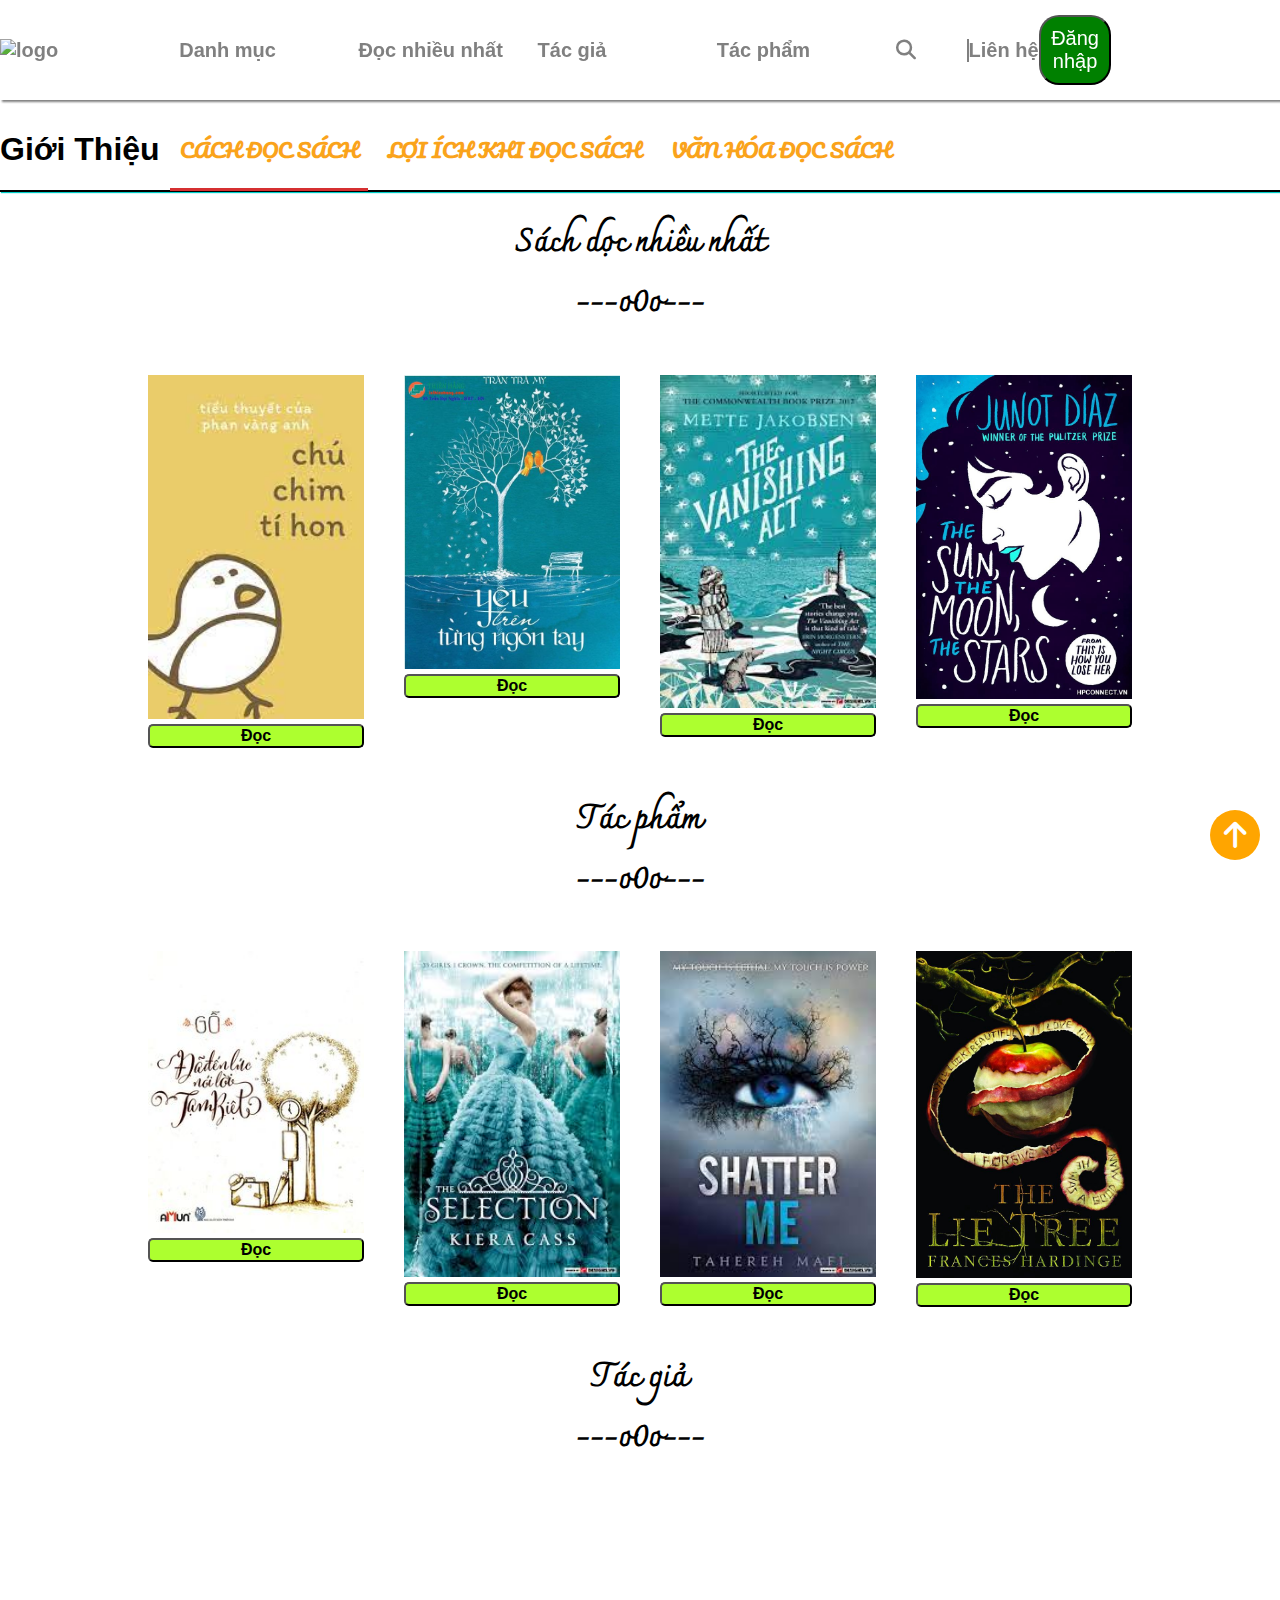
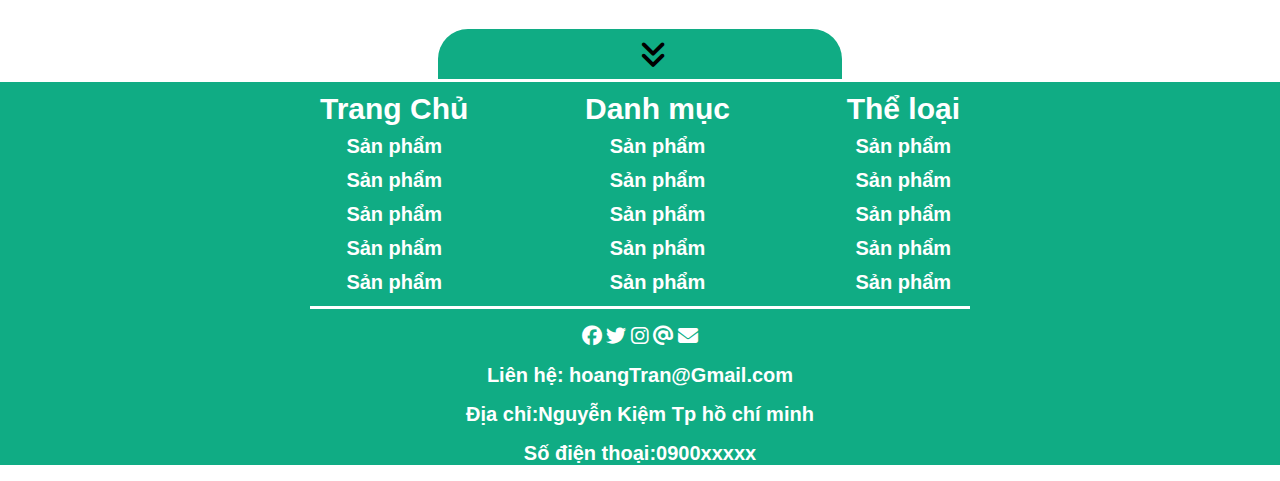
==== commit 97ea04eb: "Update index.html" ====
--- a/index.html
+++ b/index.html
@@ -32,13 +32,13 @@
                 <li class="find">
                 <a href="##">
                     <i class="fa-solid fa-magnifying-glass"></i>
-                    <div id="find"><input type="text" value="" placeholder="Nhập tên sách....."><h1></div>
                 </a>
                 </li>
                 <li > <a href="##">Liên hệ</a>  </li>
                 <li><button type="button" id="sign"  style="background-color: green;border-radius: 20px;padding:10px;color: white;font-size: 20px;">Đăng nhập</button></li>
             </ul>
         </div>
+        <div id="find"><input type="text" value="" placeholder="Nhập tên sách....."><h1></div>
     </header> 
     <div id="backtop"> <i class="fa-solid fa-arrow-up"></i> </div>
     <div class="fill"></div>
@@ -98,33 +98,33 @@
                 </div>
                 <div class="item">
                     <div>
-                        <a href="##"> <img src="images/h1.jpg" alt="hinh"></a>
-                    <button type="button" id="read">Đọc</button>
-                    </div>
-                    <div class="subItem" >
-                        <h2>Tác giả: <a href="##">Trần Thanh A</a></h2>
-                        <h4>NXB:29/12/2003</h4>
-                        <h4>Nhà xuất bản:kim đồng</h4>
-                        <button type="button" class="subButton">Đọc online</button>
-                        <button type="button" class="subButton">Tải về</button>
-                    </div>
-                </div>
-                <div class="item">
-                    <div>
-                        <a href="##"> <img src="images/h1.jpg" alt="hinh"></a>
-                    <button type="button" id="read">Đọc</button>
-                    </div>
-                    <div class="subItem" >
-                        <h2>Tác giả: <a href="##">Trần Thanh A</a></h2>
-                        <h4>NXB:29/12/2003</h4>
-                        <h4>Nhà xuất bản:kim đồng</h4>
-                        <button type="button" class="subButton">Đọc online</button>
-                        <button type="button" class="subButton">Tải về</button>
-                    </div>
-                </div>
-                <div class="item">
-                    <div>
-                        <a href="##"> <img src="images/h1.jpg" alt="hinh"></a>
+                        <a href="##"> <img src="images/h2.jpg" alt="hinh"></a>
+                    <button type="button" id="read">Đọc</button>
+                    </div>
+                    <div class="subItem" >
+                        <h2>Tác giả: <a href="##">Trần Thanh A</a></h2>
+                        <h4>NXB:29/12/2003</h4>
+                        <h4>Nhà xuất bản:kim đồng</h4>
+                        <button type="button" class="subButton">Đọc online</button>
+                        <button type="button" class="subButton">Tải về</button>
+                    </div>
+                </div>
+                <div class="item">
+                    <div>
+                        <a href="##"> <img src="images/h3.jpg" alt="hinh"></a>
+                    <button type="button" id="read">Đọc</button>
+                    </div>
+                    <div class="subItem" >
+                        <h2>Tác giả: <a href="##">Trần Thanh A</a></h2>
+                        <h4>NXB:29/12/2003</h4>
+                        <h4>Nhà xuất bản:kim đồng</h4>
+                        <button type="button" class="subButton">Đọc online</button>
+                        <button type="button" class="subButton">Tải về</button>
+                    </div>
+                </div>
+                <div class="item">
+                    <div>
+                        <a href="##"> <img src="images/h4.jpg" alt="hinh"></a>
                     <button type="button" id="read">Đọc</button>
                     </div>
                     <div class="subItem" >
@@ -145,46 +145,46 @@
                 
                 <div class="item">
                     <div>
-                        <a href="##"> <img src="images/h1.jpg" alt="hinh"></a>
-                    <button type="button" id="read">Đọc</button>
-                    </div>
-                    <div class="subItem" >
-                        <h2>Tác giả: <a href="##">Trần Thanh A</a></h2>
-                        <h4>NXB:29/12/2003</h4>
-                        <h4>Nhà xuất bản:kim đồng</h4>
-                        <button type="button" class="subButton">Đọc online</button>
-                        <button type="button" class="subButton">Tải về</button>
-                    </div>
-                </div>
-                <div class="item">
-                    <div>
-                        <a href="##"> <img src="images/h1.jpg" alt="hinh"></a>
-                    <button type="button" id="read">Đọc</button>
-                    </div>
-                    <div class="subItem" >
-                        <h2>Tác giả: <a href="##">Trần Thanh A</a></h2>
-                        <h4>NXB:29/12/2003</h4>
-                        <h4>Nhà xuất bản:kim đồng</h4>
-                        <button type="button" class="subButton">Đọc online</button>
-                        <button type="button" class="subButton">Tải về</button>
-                    </div>
-                </div>
-                <div class="item">
-                    <div>
-                        <a href="##"> <img src="images/h1.jpg" alt="hinh"></a>
-                    <button type="button" id="read">Đọc</button>
-                    </div>
-                    <div class="subItem" >
-                        <h2>Tác giả: <a href="##">Trần Thanh A</a></h2>
-                        <h4>NXB:29/12/2003</h4>
-                        <h4>Nhà xuất bản:kim đồng</h4>
-                        <button type="button" class="subButton">Đọc online</button>
-                        <button type="button" class="subButton">Tải về</button>
-                    </div>
-                </div>
-                <div class="item">
-                    <div>
-                        <a href="##"> <img src="images/h1.jpg" alt="hinh"></a>
+                        <a href="##"> <img src="images/h5.jpg" alt="hinh"></a>
+                    <button type="button" id="read">Đọc</button>
+                    </div>
+                    <div class="subItem" >
+                        <h2>Tác giả: <a href="##">Trần Thanh A</a></h2>
+                        <h4>NXB:29/12/2003</h4>
+                        <h4>Nhà xuất bản:kim đồng</h4>
+                        <button type="button" class="subButton">Đọc online</button>
+                        <button type="button" class="subButton">Tải về</button>
+                    </div>
+                </div>
+                <div class="item">
+                    <div>
+                        <a href="##"> <img src="images/h6.jpg" alt="hinh"></a>
+                    <button type="button" id="read">Đọc</button>
+                    </div>
+                    <div class="subItem" >
+                        <h2>Tác giả: <a href="##">Trần Thanh A</a></h2>
+                        <h4>NXB:29/12/2003</h4>
+                        <h4>Nhà xuất bản:kim đồng</h4>
+                        <button type="button" class="subButton">Đọc online</button>
+                        <button type="button" class="subButton">Tải về</button>
+                    </div>
+                </div>
+                <div class="item">
+                    <div>
+                        <a href="##"> <img src="images/h7.jpg" alt="hinh"></a>
+                    <button type="button" id="read">Đọc</button>
+                    </div>
+                    <div class="subItem" >
+                        <h2>Tác giả: <a href="##">Trần Thanh A</a></h2>
+                        <h4>NXB:29/12/2003</h4>
+                        <h4>Nhà xuất bản:kim đồng</h4>
+                        <button type="button" class="subButton">Đọc online</button>
+                        <button type="button" class="subButton">Tải về</button>
+                    </div>
+                </div>
+                <div class="item">
+                    <div>
+                        <a href="##"> <img src="images/h8.jpg" alt="hinh"></a>
                     <button type="button" id="read">Đọc</button>
                     </div>
                     <div class="subItem" >
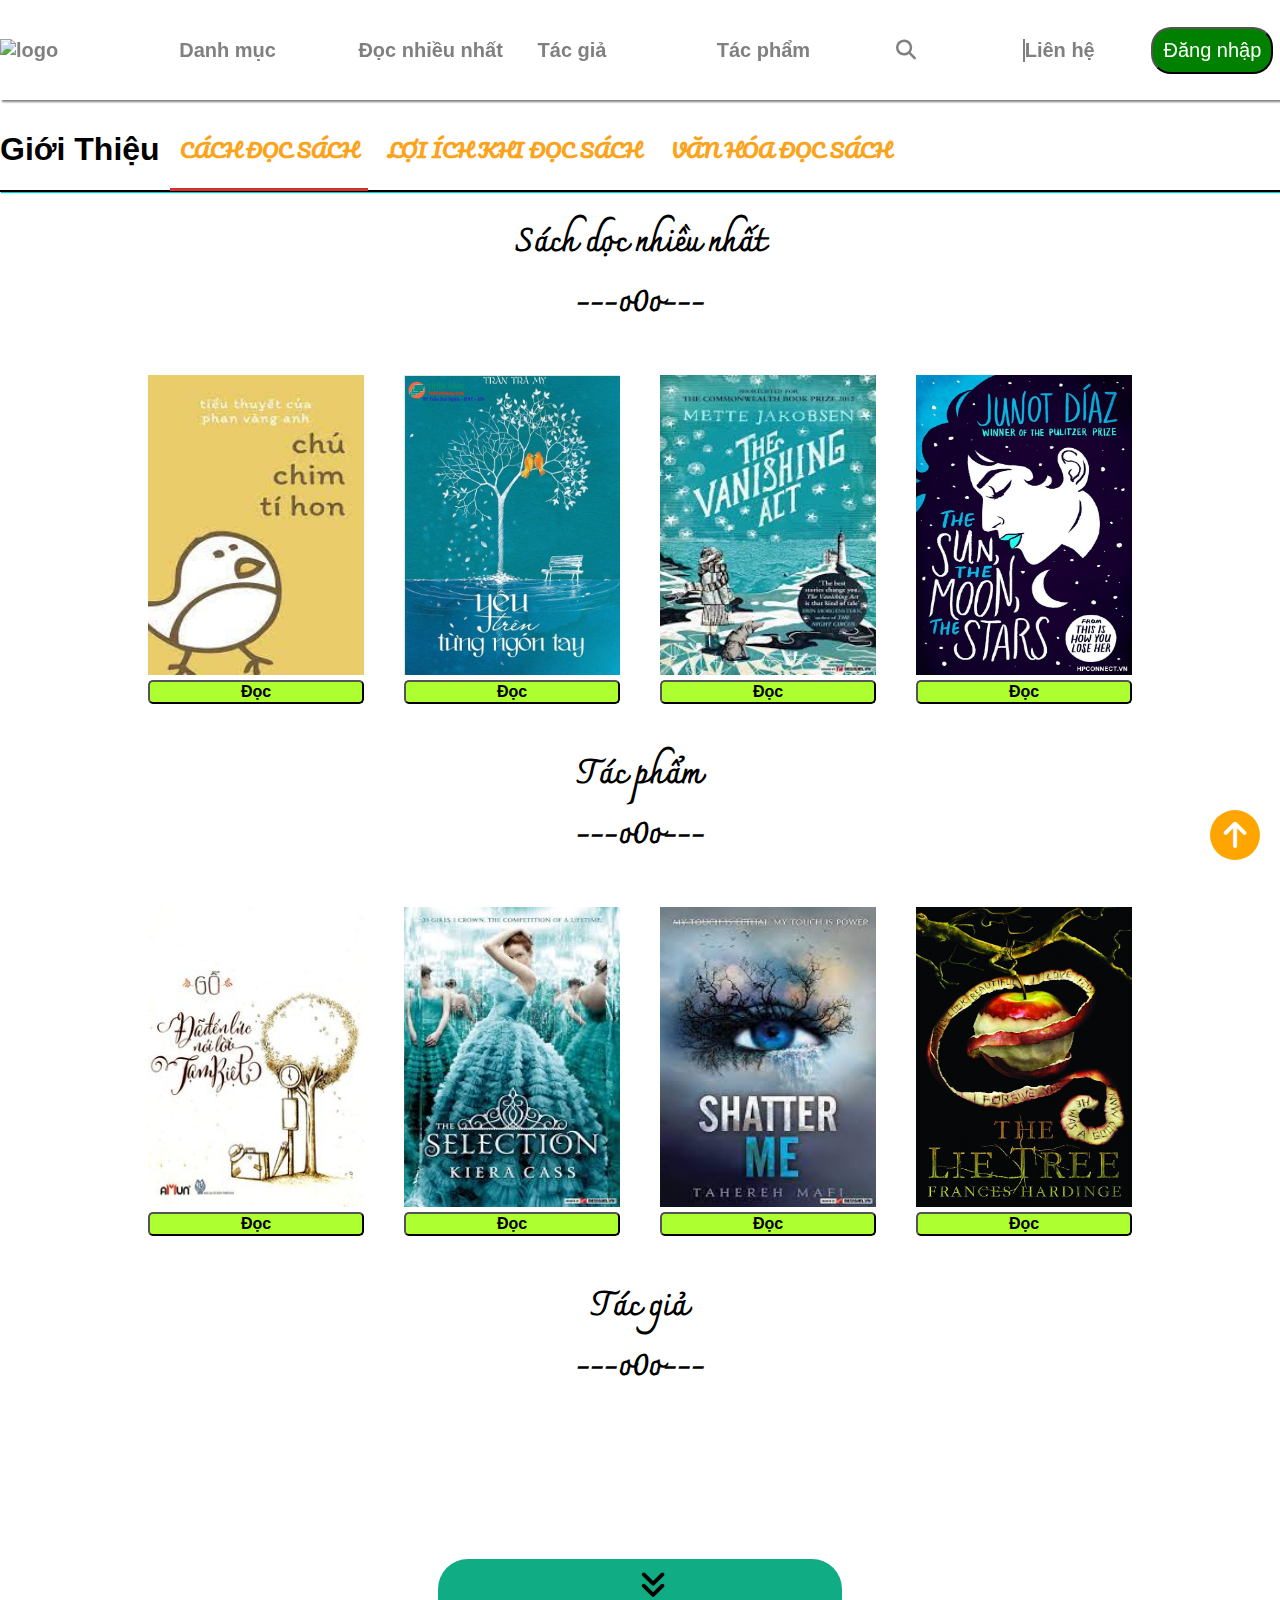
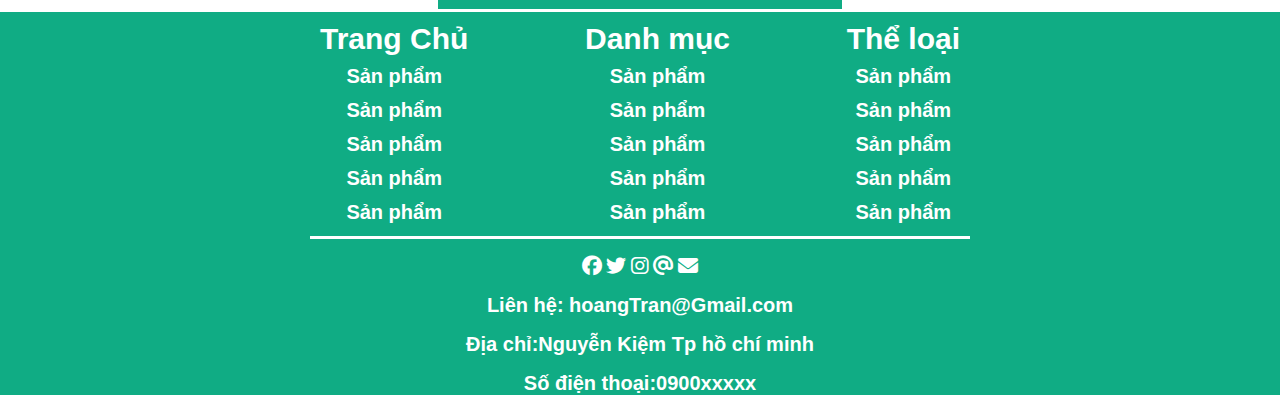
==== commit 4eb09cd5: "Update index.html" ====
--- a/index.html
+++ b/index.html
@@ -6,6 +6,7 @@
     <meta name="viewport" content="width=device-width, initial-scale=1.0">
     <link rel="stylesheet" href="https://cdnjs.cloudflare.com/ajax/libs/font-awesome/6.1.2/css/all.min.css">
     <link rel="stylesheet" href="thuvien2.css">
+    <link rel="stylesheet" href="thuvien2mobile.css" media="screen and (max-width:500px)">
     <script src="https://cdnjs.cloudflare.com/ajax/libs/jquery/3.6.0/jquery.min.js"></script>
     <script src="thuvien2.js"></script>
     <title>Document</title>
@@ -200,7 +201,7 @@
     </section>
     <section class="tacGia" >
         <h1 id="tacGia" class="title" > Tác giả </h1>
-        <div style="width: 80%;margin: 0 auto;">
+        <div>
             <div>
                 <a href="##"> <img src="images/h1.jpg" alt=""> </a>
                 
--- a/thuvien2.css
+++ b/thuvien2.css
@@ -33,14 +33,17 @@
     top: 0;
     box-shadow: 2px 2px 2px gray;
     display: flex;
-    width: 100%;
-}
-header>div:last-child{
-    width: 25%;
-    margin-left:auto ;
+    flex-wrap: wrap;
+    width: 100%;
+}
+header>div:nth-child(2){
+    width: 30%;
 }
 header >div:first-child{
     width: 70%;
+}
+header >div:last-child{
+    width: 100%;
 }
 header img{
     width: 100%;
@@ -83,21 +86,18 @@
 }
 div#find{
     display: none;
-    margin-top: 4px;
-    width: 100%;
-    position: absolute ;
-    top: 102px;
-    padding: 0;
+    width: 100%;
+    padding: 0;
+    text-align: center;
 }
 div#find input[type="text"]{
-    color: grey;
-    padding: 0;
-    font-size: 2em;
-    height: 60px;
-    width: 100%;
-    border-radius: 20px;
-    border: 6px grey solid;
-    animation: doimauinput 1s ease infinite;
+    color: black;
+    padding: 0;
+    font-size: 1em;
+    height: 40px;
+    width: 80%;
+    border-radius: 10px;
+    border: 6px green solid;
     overflow: hidden;
 }
 button#sign:hover{
@@ -146,6 +146,7 @@
     font-family: fontTittle;
 }
 div.item{
+    height: 100%;
     width: 25%;
     padding: 20px;
     box-sizing: border-box;
@@ -153,6 +154,7 @@
 }
 div.item img{
     width: 100%;
+    height: 300px;
 }
 button#read{
     width: 100%;
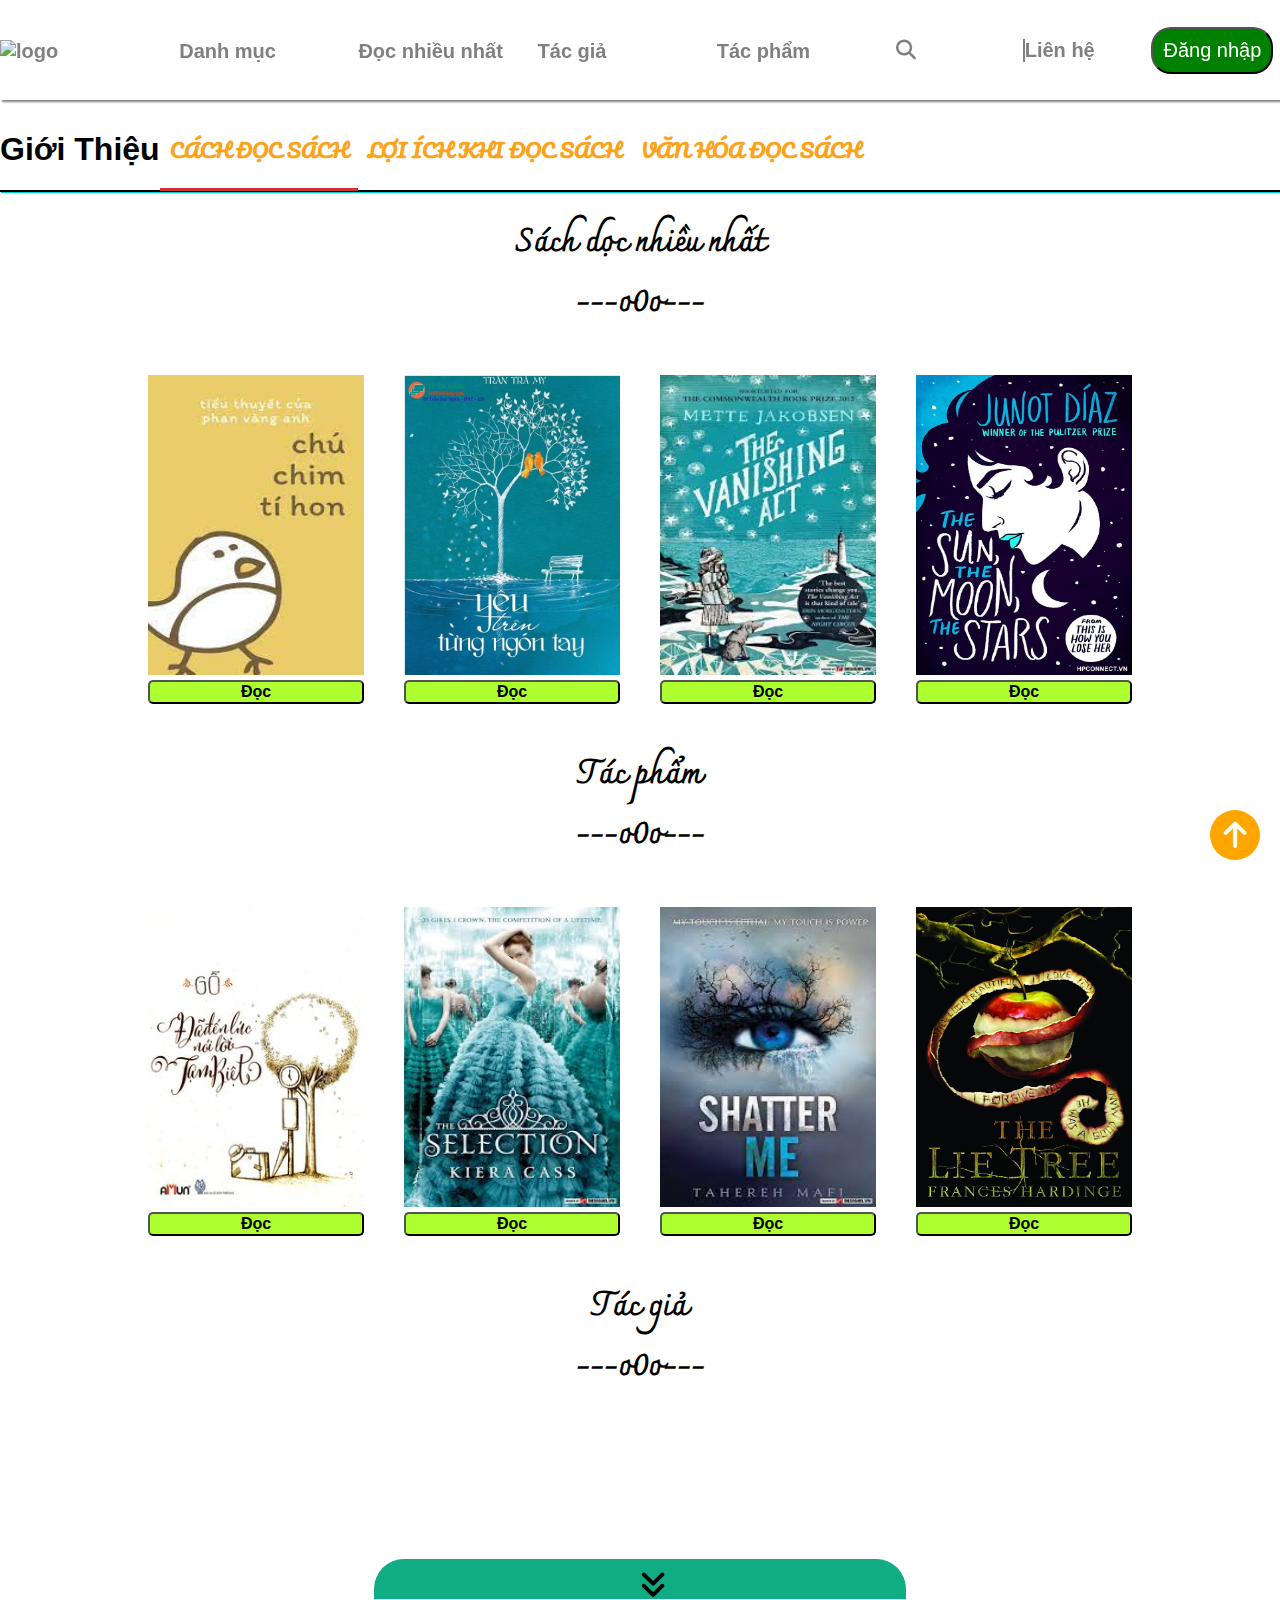
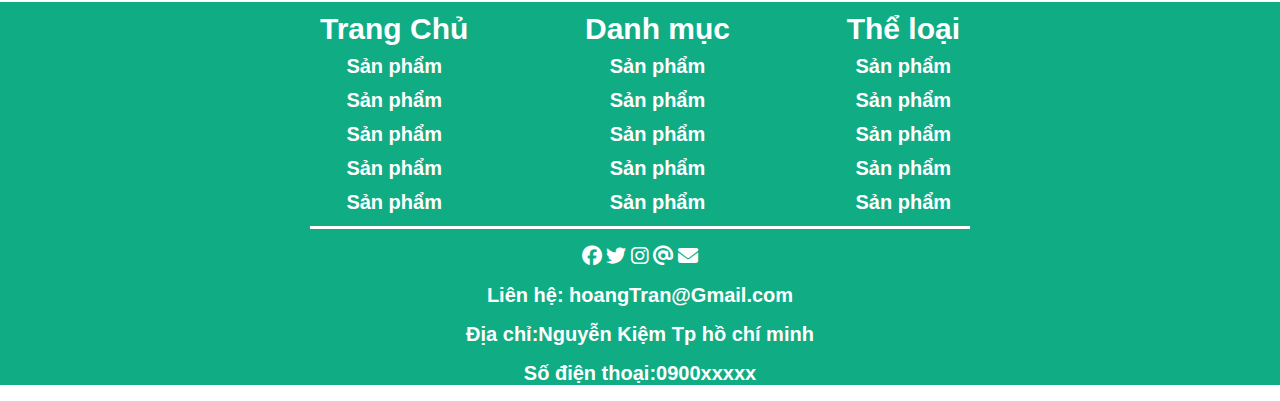
==== commit d03f35a7: "Update index.html" ====
--- a/index.html
+++ b/index.html
@@ -16,12 +16,7 @@
         <div>
             <ul class="mainMenu">
                 <li ><a href="##"> <img src="https://image.shutterstock.com/image-vector/book-logo-260nw-560037460.jpg" alt="logo"></a></li>
-                <li><a href="##">Danh mục</a> 
-                    <ul class="subMenu">
-                        <li> <a href="##"> sản phẩm</a> </li>
-                        <li> <a href="##">Sản phẩm</a> </li>
-                        <li> <a href="##">Sản phẩm</a> </li>
-                    </ul>
+                <li><a href="##">Danh mục</a>
                 </li>
                 <li><a href="#sachDocNhieuNhat">Đọc nhiều nhất</a> </li>
                 <li><a href="#tacGia">Tác giả</a> </li>
--- a/thuvien2.css
+++ b/thuvien2.css
@@ -25,6 +25,9 @@
 }
 body a:hover {
     color: black;
+}
+body li{
+    margin: 0% !important;
 }
 header{
     z-index: 999999;
@@ -55,6 +58,7 @@
 ul.mainMenu{
     height:100px ;
     display: flex;
+    flex-wrap: wrap;
 }
 ul.mainMenu >li{
     width: 20%;
@@ -67,9 +71,15 @@
 ul.mainMenu >li:first-child >a{
     padding: 0;
 }
+nav li{
+    position: relative;
+}
 ul.subMenu{
-    display: none;
+    width: 100%;
     position: absolute;
+    visibility: hidden;
+    opacity: 0;
+    transition: opacity ease 2s;
 }
 ul.role{
     height: 100px;
@@ -258,6 +268,7 @@
     width: 100%;
 }
 section.tacGia>div{
+    width: 80%;margin: 0 auto;
     display: flex;
     flex-wrap: wrap;
 }
@@ -301,12 +312,12 @@
     color: white ;
 }
 .buttonFooter{
-    width: 30%;
+    width: 40%;
     border-radius: 30px 30px 0 0;
     text-align: center;
     background-color: #10ac84;
     border-color: #10ac84;
-    height: 30px;
+    height: 20px;
     margin: 0 auto;
     font-size: 30px;
     padding: 10px;
--- a/thuvien2mobile.css
+++ b/thuvien2mobile.css
@@ -0,0 +1,87 @@
+header{
+    position: relative;
+    display: flex!important;
+    flex-wrap: wrap;
+}
+div.fill{
+    display: none;
+}
+header>div{
+    width: 100% !important;
+}
+ul.mainMenu{
+    width: 100%;
+}
+ul.mainMenu li{
+    width: 20%;
+    margin: 0;
+    padding: 0;
+}
+div.items{
+    width: 90%;
+    margin: 0 auto;
+    display: flex;
+    flex-wrap: wrap;
+    text-align: center;
+}
+div.item{
+    height: 100%;
+    width: 50%;
+    padding: 10px;
+    box-sizing: border-box;
+    position: relative;
+}
+div.subItem{
+    top: 10px;
+    bottom: 20px;
+    left: 10px;
+    right: 10px;
+    opacity: 0;
+    transition: opacity 1s;
+    font-size: 15px;
+}
+
+div.item img{
+    width: 100%;
+    height: 200px;
+}
+section.tacGia>div{
+    width: 100%;margin: 0 auto;
+    display: flex;
+    flex-wrap: wrap;
+}
+section.tacGia>div img{
+    height: 100%;
+}
+div.footInfo{
+    padding:0;
+    margin: 0 ;
+    width: 100%;
+    color: white;
+    display: flex;
+    font-size: 20px;
+    font-weight: bold;
+    justify-content: space-between;
+    border-bottom: 3px solid white;
+}
+div.footInfo li{
+    padding: 10px;
+}
+.buttonFooter i{
+    margin-left:-10px;
+}
+div#backtop{
+    width: 40px;
+    height: 40px;
+    font-size: 30px;
+    background-color: orange;
+    color: white;
+    display: flex;
+    justify-content: center;
+    align-items: center;
+    border-radius: 50%;
+    position: fixed;
+    bottom: 40px;
+    right: 20%;
+    z-index: 999999;
+}
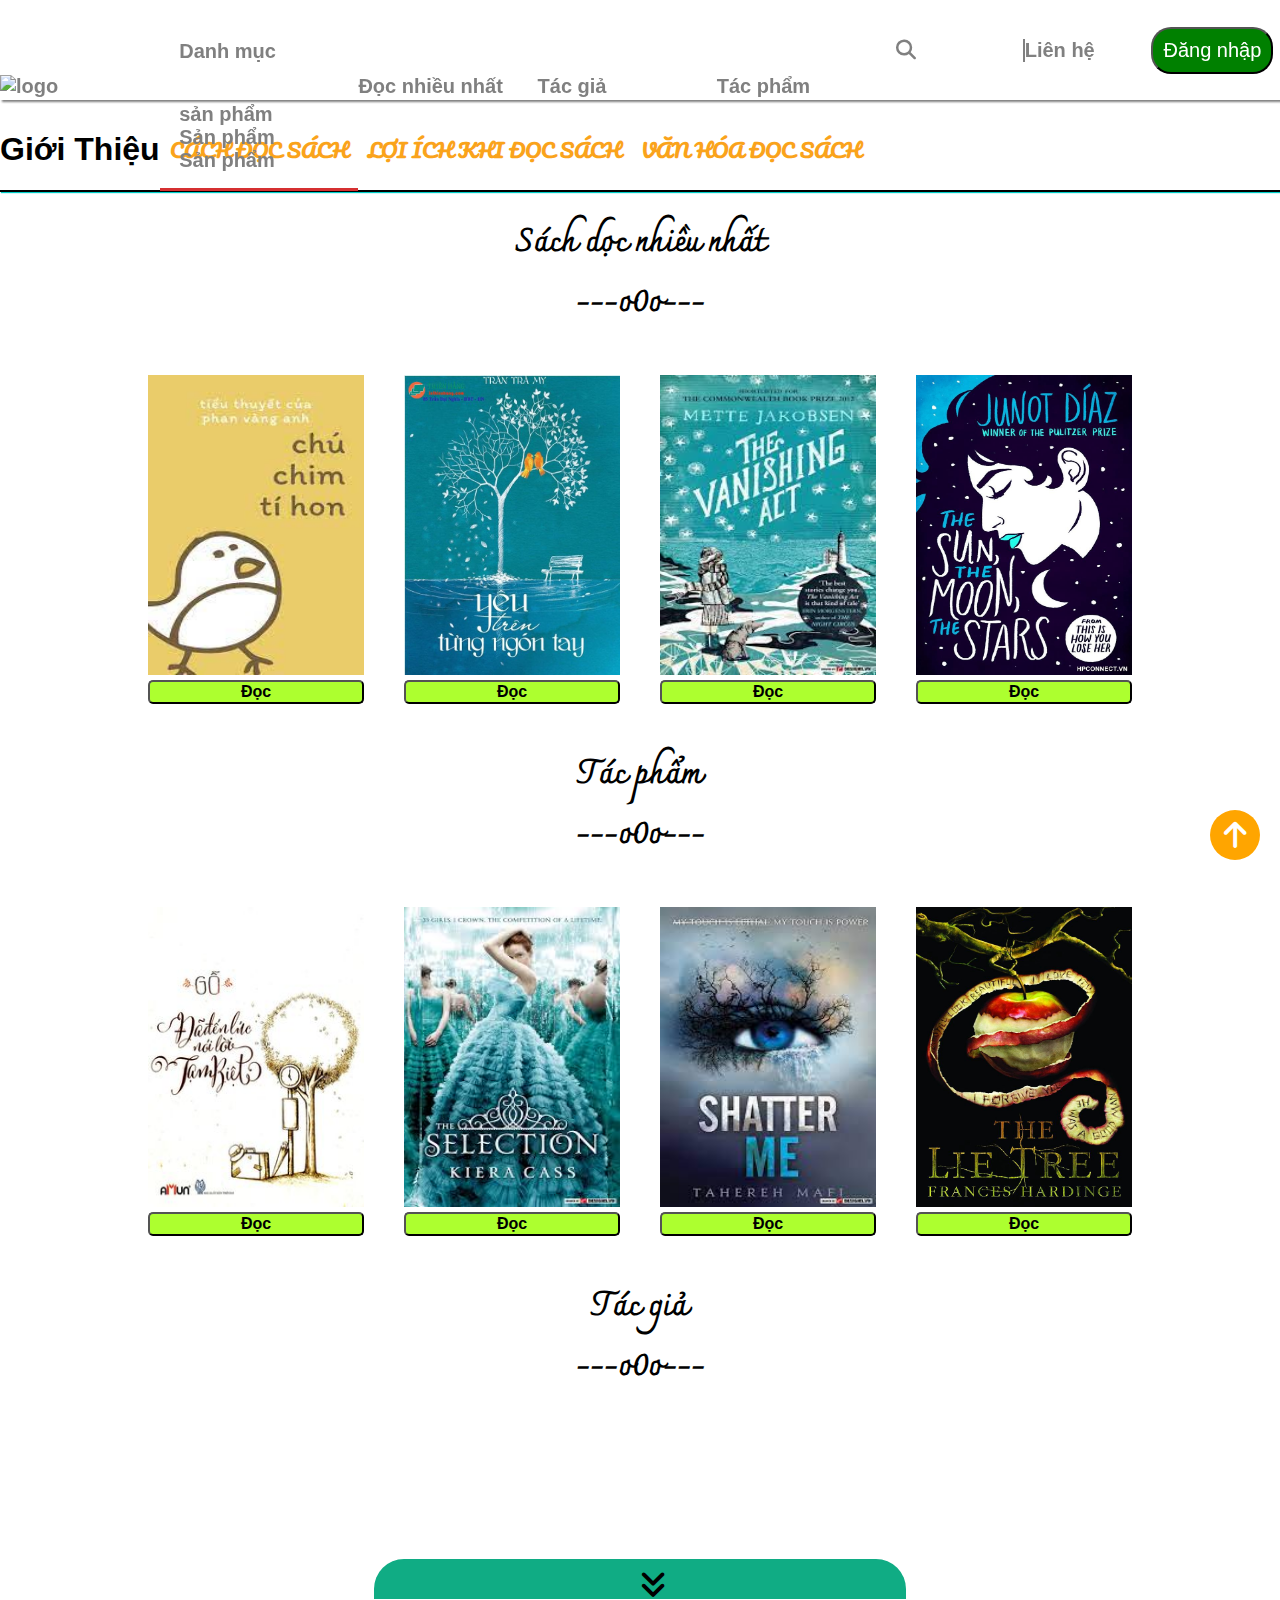
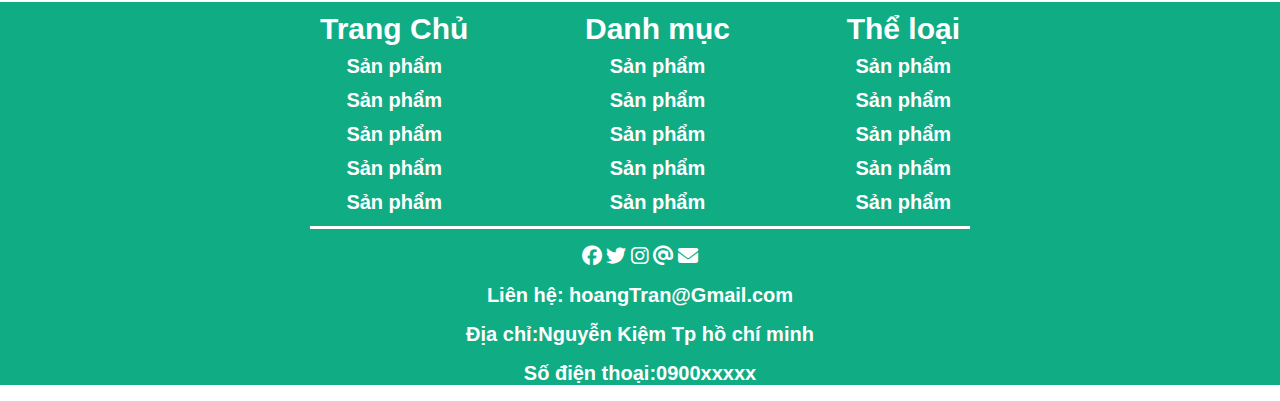
==== commit ed67f792: "Update index.html" ====
--- a/index.html
+++ b/index.html
@@ -16,7 +16,12 @@
         <div>
             <ul class="mainMenu">
                 <li ><a href="##"> <img src="https://image.shutterstock.com/image-vector/book-logo-260nw-560037460.jpg" alt="logo"></a></li>
-                <li><a href="##">Danh mục</a>
+                <li><a href="##">Danh mục</a> 
+                    <ul class="subMenu">
+                        <li> <a href="##"> sản phẩm</a> </li>
+                        <li> <a href="##">Sản phẩm</a> </li>
+                        <li> <a href="##">Sản phẩm</a> </li>
+                    </ul>
                 </li>
                 <li><a href="#sachDocNhieuNhat">Đọc nhiều nhất</a> </li>
                 <li><a href="#tacGia">Tác giả</a> </li>
--- a/thuvien2.css
+++ b/thuvien2.css
@@ -73,13 +73,6 @@
 }
 nav li{
     position: relative;
-}
-ul.subMenu{
-    width: 100%;
-    position: absolute;
-    visibility: hidden;
-    opacity: 0;
-    transition: opacity ease 2s;
 }
 ul.role{
     height: 100px;
